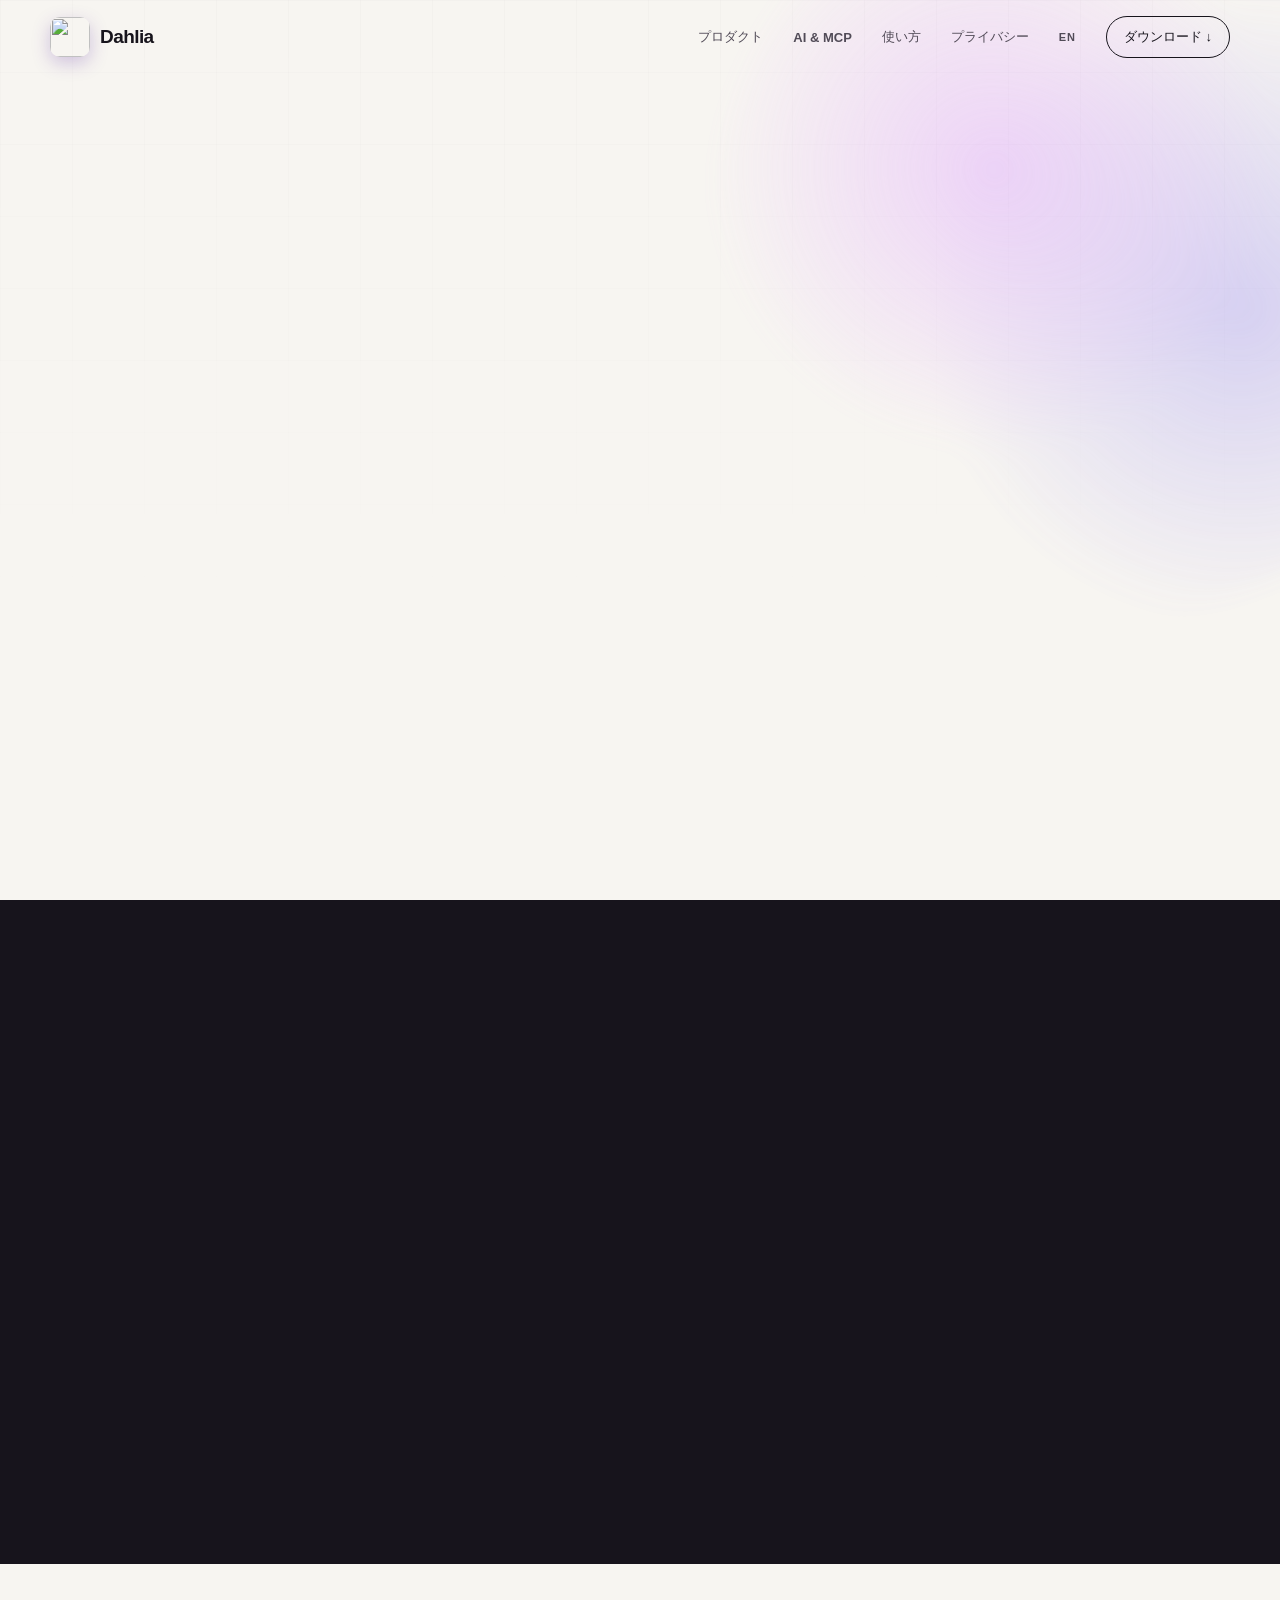
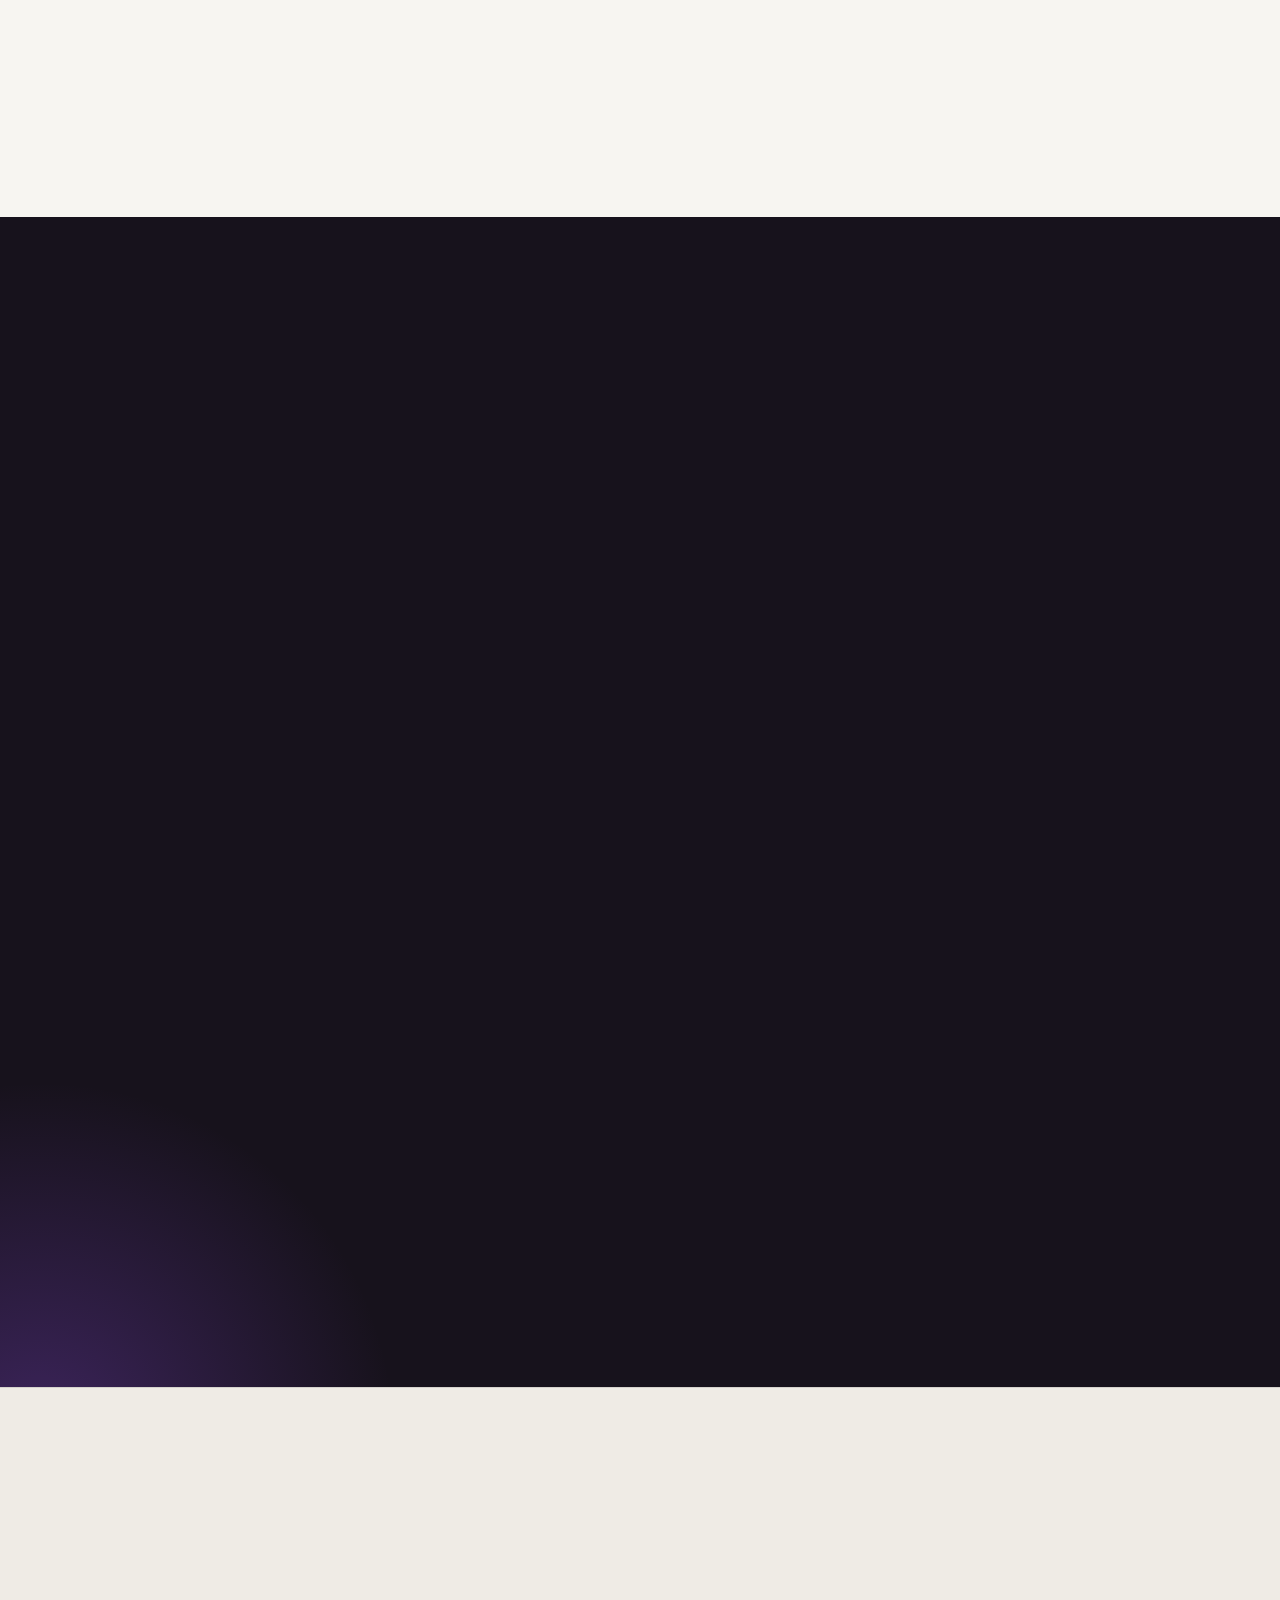
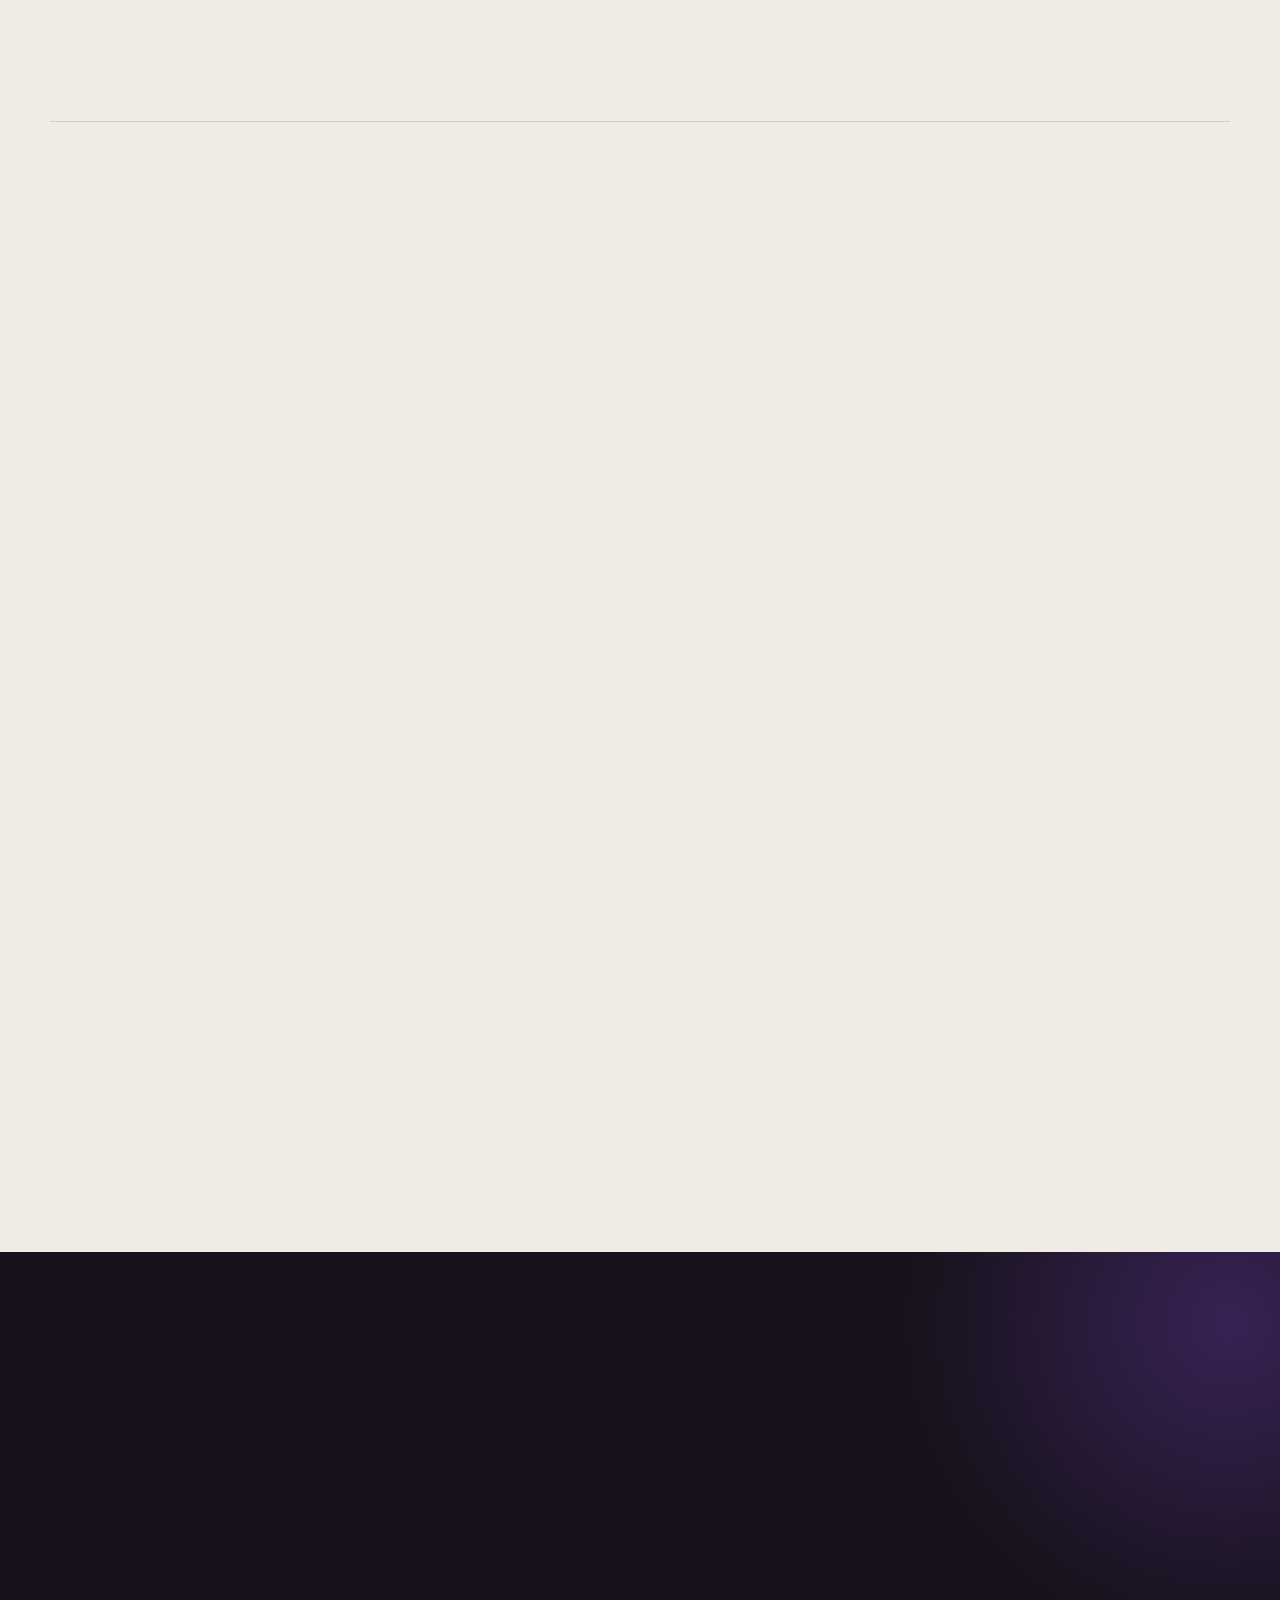
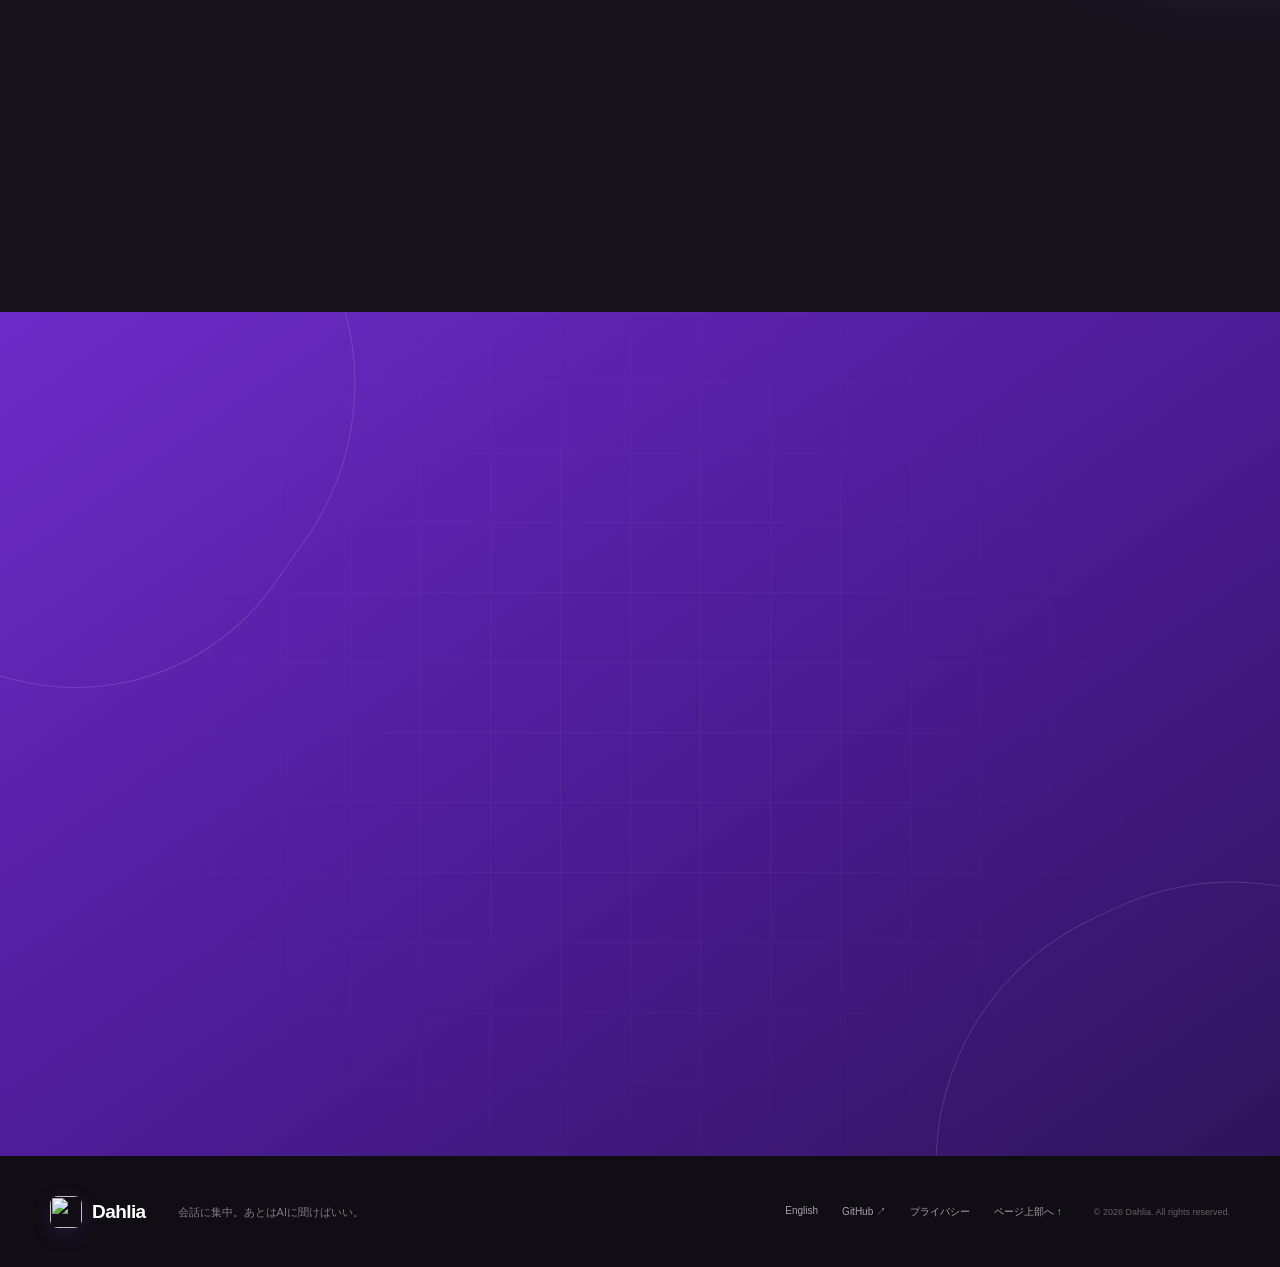
==== website/ja/index.html @ 1abd6cbc "Add Google OAuth consent and privacy disclosures" ====
<!doctype html>
<html lang="ja">
  <head>
    <meta charset="UTF-8" />
    <meta name="viewport" content="width=device-width, initial-scale=1.0" />
    <meta name="theme-color" content="#f7f5f1" />
    <meta
      name="description"
      content="Dahliaは、会議をMacで記録・文字起こしし、AIへの質問や要約、Claude Code・Codexからの読み取り専用MCPアクセスに対応するmacOSアプリです。"
    />
    <meta property="og:type" content="website" />
    <meta property="og:locale" content="ja_JP" />
    <meta property="og:site_name" content="Dahlia" />
    <meta property="og:title" content="Dahlia — 会話に集中。あとはAIに聞けばいい。" />
    <meta
      property="og:description"
      content="会議を記録し、必要なことをDahliaに質問。Claude CodeやCodexからも、読み取り専用MCPで会議の文脈を活用できます。"
    />
    <meta
      property="og:url"
      content="https://dahlia-ai.org/ja/"
    />
    <meta
      property="og:image"
      content="https://dahlia-ai.org/assets/og-ai.png"
    />
    <meta name="twitter:card" content="summary_large_image" />
    <meta name="twitter:title" content="Dahlia — 会話に集中。あとはAIに聞けばいい。" />
    <meta
      name="twitter:description"
      content="会議を記録し、必要なことをDahliaに質問。Claude CodeやCodexからも、読み取り専用MCPで会議の文脈を活用できます。"
    />
    <meta
      name="twitter:image"
      content="https://dahlia-ai.org/assets/og-ai.png"
    />
    <link rel="canonical" href="https://dahlia-ai.org/ja/" />
    <link rel="alternate" hreflang="ja" href="https://dahlia-ai.org/ja/" />
    <link rel="alternate" hreflang="en" href="https://dahlia-ai.org/" />
    <link rel="alternate" hreflang="x-default" href="https://dahlia-ai.org/" />
    <link rel="icon" type="image/png" href="../assets/app-icon.png" />
    <link rel="apple-touch-icon" href="../assets/app-icon.png" />
    <link rel="manifest" href="site.webmanifest" />
    <link rel="stylesheet" href="../styles.css" />
    <title>Dahlia — 会話に集中。あとはAIに聞けばいい。</title>
  </head>
  <body>
    <a class="skip-link" href="#main">本文へスキップ</a>

    <header class="site-header" data-header>
      <div class="nav-shell">
        <a class="brand" href="#top" aria-label="Dahlia トップへ">
          <img src="../assets/app-icon.png" alt="" width="40" height="40" />
          <span>Dahlia</span>
        </a>

        <button
          class="nav-toggle"
          type="button"
          aria-expanded="false"
          aria-controls="site-nav"
          aria-label="メニューを開く"
          data-nav-toggle
        >
          <span></span><span></span>
        </button>

        <nav id="site-nav" class="site-nav" aria-label="メインナビゲーション" data-nav>
          <a href="#features">プロダクト</a>
          <a href="#ai">AI &amp; MCP</a>
          <a href="#workflow">使い方</a>
          <a href="privacy/">プライバシー</a>
          <a class="language-link" href="../" lang="en" aria-label="View this page in English">EN</a>
          <a
            class="nav-cta"
            href="https://github.com/dahlia-org/dahlia/releases/latest/download/Dahlia.dmg"
            aria-label="Dahlia最新版DMGを直接ダウンロード"
          >
            ダウンロード <span aria-hidden="true">↓</span>
          </a>
        </nav>
      </div>
    </header>

    <main id="main">
      <section class="hero" id="top">
        <div class="hero-glow" aria-hidden="true"></div>
        <div class="hero-grid" aria-hidden="true"></div>
        <div class="section-shell hero-layout">
          <div class="hero-copy">
            <div class="eyebrow reveal">会議の記憶を、あなたのMacに</div>
            <h1 class="reveal reveal-delay-1">
              <span class="heading-line">会話に集中。</span>
              <span class="heading-line">あとは、<span class="hero-accent">AI</span>に</span>
              <span class="heading-line">聞けばいい。</span>
            </h1>
            <p class="hero-lead reveal reveal-delay-2">
              <span class="copy-line">会議を記録し、あとから使える知識に。</span>
              <span class="copy-line">必要なことは、DahliaやいつものAIに聞けます。</span>
            </p>
            <div class="hero-actions reveal reveal-delay-3">
              <a
                class="button button-primary"
                href="https://github.com/dahlia-org/dahlia/releases/latest/download/Dahlia.dmg"
                aria-label="Dahlia最新版DMGを直接ダウンロード"
              >
                <span class="button-mark" aria-hidden="true">↓</span>
                Mac版をダウンロード
              </a>
              <a class="text-link" href="https://github.com/dahlia-org/dahlia" target="_blank" rel="noreferrer">GitHubで見る <span aria-hidden="true">↗</span></a>
            </div>
            <div class="hero-meta reveal reveal-delay-3" aria-label="動作情報">
              <span><i aria-hidden="true"></i> macOS 26+</span>
              <span>Mac上で音声認識</span>
              <span>アプリ内AI + MCP</span>
            </div>
          </div>

          <div class="product-stage reveal reveal-delay-2" aria-label="Dahlia アプリの画面イメージ">
            <div class="stage-orbit stage-orbit-one" aria-hidden="true"></div>
            <div class="stage-orbit stage-orbit-two" aria-hidden="true"></div>
            <div class="floating-note note-one" aria-hidden="true">
              <span class="note-icon">✦</span>
              <span><b>Ask Dahlia</b><small>会議の記録から回答</small></span>
            </div>
            <div class="floating-note note-two" aria-hidden="true">
              <span class="menu-note-icon">▦</span>
              <span><b>次の会議まで12分</b><small>参加と同時に録音開始</small></span>
            </div>

            <div class="mac-window">
              <div class="window-bar">
                <div class="traffic-lights" aria-hidden="true"><i></i><i></i><i></i></div>
                <div class="window-tools" aria-hidden="true">
                  <span>▤</span><span>□</span><span>▦</span><span>▭</span><span>⚙</span>
                </div>
                <div class="app-tabs" role="tablist" aria-label="Dahliaの表示内容">
                  <button id="notes-tab" type="button" role="tab" tabindex="-1" aria-selected="false" aria-controls="notes-panel" data-app-tab="notes">ノート</button>
                  <button id="screenshots-tab" type="button" role="tab" tabindex="-1" aria-selected="false" aria-controls="screenshots-panel" data-app-tab="screenshots">スクリーンショット</button>
                  <button id="transcript-tab" type="button" role="tab" tabindex="-1" aria-selected="false" aria-controls="transcript-panel" data-app-tab="transcript">文字起こし</button>
                  <button id="summary-tab" class="active" type="button" role="tab" aria-selected="true" aria-controls="summary-panel" data-app-tab="summary">要約</button>
                </div>
                <div class="window-actions" aria-hidden="true"><span>↥</span><span>✦</span><span class="window-record">◉</span></div>
              </div>
              <div class="window-body">
                <aside class="app-sidebar">
                  <div class="search-bar">⌕&nbsp;&nbsp;ミーティングを検索…</div>
                  <small>今日</small>
                  <button class="meeting-row active" type="button" tabindex="-1">
                    <i class="meeting-icon purple">▥</i>
                    <span><b>チーム定例</b><em>10:00&nbsp;&nbsp;32:18</em></span>
                  </button>
                  <button class="meeting-row" type="button" tabindex="-1">
                    <i class="meeting-icon blue">▥</i>
                    <span><b>デザインレビュー</b><em>09:00&nbsp;&nbsp;28:42</em></span>
                  </button>
                  <button class="meeting-row" type="button" tabindex="-1">
                    <i class="meeting-icon amber">▥</i>
                    <span><b>プロジェクト共有</b><em>昨日&nbsp;&nbsp;45:06</em></span>
                  </button>
                  <div class="sidebar-projects">
                    <small>プロジェクト</small>
                    <p>▾ &nbsp; Product</p>
                    <p>　⌗ &nbsp; Weekly</p>
                    <p>　⌗ &nbsp; Research</p>
                  </div>
                </aside>

                <div class="app-main">
                  <div class="meeting-header">
                    <div>
                      <span class="demo-badge">デモデータ</span>
                      <h2>チーム定例</h2>
                    </div>
                    <div class="record-badge"><i></i> 00:32:18</div>
                  </div>
                  <div class="meeting-meta" aria-hidden="true">
                    <span>▦ 今日 10:00 · 32:18</span><span>▭ Product / Weekly⌄</span>
                  </div>
                  <div class="meeting-tags" aria-hidden="true">
                    <span>● weekly</span><span>● roadmap</span><span>● design</span><b>◇ タグを追加</b>
                  </div>

                  <div id="summary-panel" class="app-panel" role="tabpanel" aria-labelledby="summary-tab" data-app-panel="summary">
                    <div class="summary-toolbar" aria-hidden="true"><span>▣ Obsidianで開く</span><span>◎ ブラウザで開く</span></div>
                    <div class="summary-intro">
                      <span class="sparkle">✦</span>
                      <div><b>チーム定例：優先順位と次のアクション</b><small>32分の会議を要約 · たった今</small></div>
                    </div>
                    <div class="summary-block">
                      <h3>概要</h3>
                      <p>次回リリースの優先順位と、チーム内の担当範囲を確認しました。<em>00:01:12</em></p>
                    </div>
                    <div class="summary-block">
                      <h3>決定事項</h3>
                      <ul>
                        <li><i>✓</i><span>利用状況を確認してから公開範囲を決める <em>00:08:24</em></span></li>
                        <li><i>✓</i><span>次回までに共有テンプレートを更新する <em>00:16:40</em></span></li>
                      </ul>
                    </div>
                    <div class="action-card">
                      <div><span>次のアクション</span><b>2</b></div>
                      <p><i></i> 共有テンプレートを更新 <small>次回まで</small></p>
                      <p><i></i> フィードバックを整理 <small>今週中</small></p>
                    </div>
                  </div>

                  <div id="transcript-panel" class="app-panel transcript-panel" role="tabpanel" aria-labelledby="transcript-tab" data-app-panel="transcript" hidden>
                    <div class="transcript-line">
                      <time>00:28:12</time><span class="speaker speaker-a">マイク</span>
                      <p>次回リリースでは、共有までの流れを優先して確認しましょう。</p>
                    </div>
                    <div class="transcript-line">
                      <time>00:28:24</time><span class="speaker speaker-b">システム</span>
                      <p>まずは利用状況を見てから、公開範囲を決めるのが良さそうです。</p>
                    </div>
                    <div class="transcript-line">
                      <time>00:29:03</time><span class="speaker speaker-a">マイク</span>
                      <p>共有テンプレートの更新も、次回までに進めます。</p>
                    </div>
                    <div class="transcript-line current">
                      <time>00:32:18</time><span class="speaker speaker-b">システム</span>
                      <p>担当と期限を確認して、今日は終わりにしましょう。<i></i></p>
                    </div>
                    <div class="listening-line"><i></i> 音声を認識しています…</div>
                  </div>

                  <div id="screenshots-panel" class="app-panel screenshots-panel" role="tabpanel" aria-labelledby="screenshots-tab" data-app-panel="screenshots" hidden>
                    <div class="shot-grid" aria-label="架空のスクリーンショット例">
                      <div class="shot-card"><div class="shot-art shot-art-a"><i></i><i></i><i></i></div><span>00:04:16</span></div>
                      <div class="shot-card"><div class="shot-art shot-art-b"><i></i><i></i><i></i></div><span>00:11:43</span></div>
                      <div class="shot-card"><div class="shot-art shot-art-c"><i></i><i></i><i></i></div><span>00:18:27</span></div>
                      <div class="shot-card"><div class="shot-art shot-art-d"><i></i><i></i><i></i></div><span>00:26:05</span></div>
                    </div>
                  </div>

                  <div id="notes-panel" class="app-panel notes-panel" role="tabpanel" aria-labelledby="notes-tab" data-app-panel="notes" hidden>
                    <div class="notes-paper">
                      <span>会議中のメモ</span>
                      <p>・次回リリースの優先順位を確認</p>
                      <p>・共有テンプレートを更新</p>
                      <p>・フィードバックを次回までに整理</p>
                    </div>
                  </div>
                </div>
              </div>
            </div>
          </div>
        </div>

        <div class="section-shell proof-strip reveal">
          <span>Google Meet</span><i></i><span>Zoom</span><i></i><span>Microsoft Teams</span><i></i><span>Slack</span><i></i><span>FaceTime</span>
          <strong>会議アプリを選びません</strong>
        </div>
      </section>

      <section class="statement-section">
        <div class="section-shell statement-grid">
          <p class="section-index reveal">01 — WHY DAHLIA</p>
          <div>
            <h2 class="statement reveal">
              <span class="heading-line">会議の価値は、</span>
              <span class="heading-line statement-muted">終わったあとに</span>
              <span class="heading-line statement-muted">育っていく。</span>
            </h2>
            <p class="statement-copy reveal">
              <span class="copy-line"><span class="mobile-copy-line">Dahliaがつくるのは、</span><span class="mobile-copy-line">読み返されない議事録ではありません。</span></span>
              <span class="copy-line"><span class="mobile-copy-line">Macに蓄積され、いつでも検索し、質問できる</span><span class="mobile-copy-line">会議の記憶です。</span></span>
              <span class="copy-line"><span class="mobile-copy-line">決定の背景も、次のアクションも、</span><span class="mobile-copy-line">必要なときにすぐ取り出せます。</span></span>
            </p>
          </div>
        </div>
      </section>

      <section class="features-section" id="features">
        <div class="section-shell">
          <div class="section-heading reveal">
            <p class="section-index">02 — FEATURES</p>
            <h2><span class="heading-line">記録する。</span><span class="heading-line">理解する。活かす。</span></h2>
            <p>会議の内容を、次のアクションまでつなげます。</p>
          </div>

          <div class="bento-grid">
            <article class="feature-card feature-card-wide feature-audio reveal">
              <div class="feature-copy">
                <span class="feature-number">01</span>
                <h3><span class="mobile-copy-line">声も画面も、</span><span class="mobile-copy-line">ひとつの記録に。</span></h3>
                <p><span class="mobile-copy-line">メニューバーから会議に参加し、</span><span class="mobile-copy-line">マイクとシステム音声を同時に録音。</span><span class="mobile-copy-line">会話と画面の変化を、</span><span class="mobile-copy-line">ひとつの時間軸にまとめます。</span></p>
                <div class="feature-tags"><span>ワンクリック参加</span><span>オンデバイス音声認識</span><span>スマートスクリーンショット</span></div>
              </div>
              <div class="wave-visual" aria-hidden="true">
                <div class="wave-label"><span><i class="mic-dot"></i> あなた</span><span>10:24</span></div>
                <div class="waveform wave-one"></div>
                <div class="wave-label"><span><i class="system-dot"></i> システム音声</span><span>10:24</span></div>
                <div class="waveform wave-two"></div>
                <div class="wave-time"><span>00:00</span><span>00:15</span><span>00:30</span><span>00:45</span></div>
              </div>
            </article>

            <article class="feature-card feature-agent reveal">
              <span class="feature-number">02</span>
              <h3><span class="mobile-copy-line">答えは、</span><span class="mobile-copy-line">会議の中に。</span></h3>
              <p><span class="mobile-copy-line">要約を読むだけでなく、</span><span class="mobile-copy-line">決定の背景や次のアクションを</span><span class="mobile-copy-line">アプリ内のAIにそのまま質問できます。</span></p>
              <div class="mini-summary" aria-hidden="true">
                <span>✦ Ask Dahlia</span>
                <p><i>✓</i> 何が決まった？</p>
                <p><i>✓</i> 次の担当は誰？</p>
                <p><i>✓</i> 先週との違いは？</p>
              </div>
            </article>

            <article class="feature-card feature-mcp reveal">
              <span class="feature-number">03</span>
              <h3><span class="mobile-copy-line">会議の文脈を、</span><span class="mobile-copy-line">いつものAIへ。</span></h3>
              <p><span class="mobile-copy-line">Claude CodeやCodexとMCPで接続。</span><span class="mobile-copy-line">会議を検索し、保存済みの要約や</span><span class="mobile-copy-line">確定済みの文字起こしを、</span><span class="mobile-copy-line">読み取り専用で参照できます。</span></p>
              <div class="mcp-card-visual" aria-hidden="true">
                <div class="mcp-client-row"><span>Claude Code</span><i></i><span>Codex</span></div>
                <div class="mcp-tool-row"><code>query_meetings</code><b>READ ONLY</b></div>
                <div class="mcp-tool-row"><code>get_meeting</code><b>VAULT SCOPED</b></div>
                <div class="mcp-tool-row"><code>get_meeting_transcript</code><b>CONFIRMED</b></div>
              </div>
            </article>

            <p class="support-heading reveal">記録の前後も、Dahliaひとつで。</p>

            <article class="feature-card feature-support feature-menubar reveal">
              <div class="feature-copy">
                <span class="feature-number">CALENDAR</span>
                <h3><span class="mobile-copy-line">予定を確認。</span><span class="mobile-copy-line">そのまま録音。</span></h3>
                <p><span class="mobile-copy-line">今日の予定をメニューバーで確認。</span><span class="mobile-copy-line">会議リンクを開くと同時に、</span><span class="mobile-copy-line">録音を始められます。</span></p>
                <div class="feature-tags"><span>Calendar agenda</span><span>Join + record</span><span>Quick controls</span></div>
              </div>
              <div class="menubar-visual" aria-hidden="true">
                <div class="mac-menu-strip"><span>▦</span><strong>プロダクト定例 · 開始まで12分</strong><b>◉</b></div>
                <div class="menu-popover">
                  <small>今日</small>
                  <div class="agenda-event">
                    <div><i>●</i><span class="agenda-details"><b>10:00&nbsp;&nbsp;プロダクト定例</b><em>Google Calendar</em></span><strong>›</strong></div>
                    <span class="agenda-action"><i>◉</i> 参加して録音を開始</span>
                  </div>
                  <hr />
                  <p><i>◉</i> 録音を開始</p>
                  <p><i>▤</i> ライブ字幕</p>
                  <p><i>□</i> Dahliaを開く</p>
                </div>
              </div>
            </article>

            <article class="feature-card feature-support feature-screenshots reveal">
              <div class="feature-copy">
                <span class="feature-number">VISUAL CONTEXT</span>
                <h3><span class="mobile-copy-line">画面が変わった</span><span class="mobile-copy-line">ときだけ記録。</span></h3>
                <p><span class="mobile-copy-line">選択した画面やウィンドウから、</span><span class="mobile-copy-line">意味のある変化だけを</span><span class="mobile-copy-line">会話の時間軸に沿って保存します。</span></p>
                <div class="feature-tags"><span>自動取得</span><span>画面変化を検知</span><span>マルチモーダルAI</span></div>
              </div>
              <div class="screenshot-capture-visual" aria-hidden="true">
                <div class="capture-settings-row">
                  <span><i></i> 自動スクリーンショット</span>
                  <b>30秒ごと</b>
                  <em>変化率 20%</em>
                </div>
                <div class="capture-sequence">
                  <div class="capture-frame">
                    <div class="capture-slide capture-slide-a"><i></i><i></i><i></i></div>
                    <span>00:00</span><b>保存</b>
                  </div>
                  <div class="capture-connector"><i></i><span>変化なし</span></div>
                  <div class="capture-frame is-skipped">
                    <div class="capture-slide capture-slide-a"><i></i><i></i><i></i></div>
                    <span>00:30</span><b>スキップ</b>
                  </div>
                  <div class="capture-connector is-active"><i></i><span>変化</span></div>
                  <div class="capture-frame">
                    <div class="capture-slide capture-slide-b"><i></i><i></i><i></i></div>
                    <span>01:00</span><b>保存</b>
                  </div>
                </div>
              </div>
            </article>

            <article class="feature-card feature-support feature-organize reveal">
              <div class="feature-copy">
                <span class="feature-number">ORGANIZE</span>
                <h3><span class="mobile-copy-line">あとで使える形に</span><span class="mobile-copy-line">整える。</span></h3>
                <p><span class="mobile-copy-line">プロジェクトやタグで整理し、</span><span class="mobile-copy-line">必要なときにMarkdown、Obsidian、</span><span class="mobile-copy-line">Google Driveへ書き出せます。</span></p>
                <div class="export-row" aria-label="対応する整理・共有先">
                  <span>MD</span><span>Ob</span><span>G</span><span>#</span>
                </div>
              </div>
              <div class="folder-visual" aria-hidden="true">
                <div class="folder-card folder-back"><span>RESEARCH</span></div>
                <div class="folder-card folder-middle"><span>MEETINGS</span></div>
                <div class="folder-card folder-front">
                  <small>PROJECT / DAHLIA</small>
                  <h4>プロダクト定例</h4>
                  <p>次期リリースでは、共有フローの改善を優先する。</p>
                  <div><span>#product</span><span>#weekly</span></div>
                </div>
              </div>
            </article>
          </div>
        </div>
      </section>

      <section class="ai-section" id="ai">
        <div class="ai-glow" aria-hidden="true"></div>
        <div class="section-shell">
          <div class="ai-heading reveal">
            <p class="section-index">03 — ONE MEMORY, TWO WAYS IN</p>
            <div>
              <h2><span class="heading-line">会議の記録に、</span><span class="heading-line">どこからでも質問できる。</span></h2>
              <p>
                <span class="copy-line"><span class="mobile-copy-line">Dahliaのアプリ内AIだけでなく、</span><span class="mobile-copy-line">Claude CodeやCodexからも、</span></span>
                <span class="copy-line">同じ会議データを検索できます。</span>
                <span class="copy-line"><span class="mobile-copy-line">MCPで参照できるのは、</span><span class="mobile-copy-line">選択したVault内のデータだけです。</span></span>
              </p>
            </div>
          </div>

          <div class="ai-showcase">
            <article class="agent-demo reveal">
              <div class="demo-topline"><span><i>✦</i> Dahlia AI</span><b>IN APP</b></div>
              <div class="chat-question">先週のプロダクト定例と比べて、何が変わった？</div>
              <div class="chat-answer">
                <span class="answer-mark">✦</span>
                <div>
                  <p>初回リリースは、招待制ワークスペース限定に変わりました。共有テンプレートの更新はMayaが担当し、期限は金曜です。</p>
                  <small>Product / Weekly の2件のミーティングを参照</small>
                </div>
              </div>
              <div class="chat-composer"><span>会議について質問する…</span><b>↑</b></div>
            </article>

            <article class="mcp-demo reveal">
              <div class="demo-topline"><span><i>⌁</i> Dahlia MCP</span><b>LOCAL · READ ONLY</b></div>
              <h3>会議の文脈を、仕事の現場へ。</h3>
              <p>設定画面から登録コマンドをコピーするだけ。Claude CodeやCodexから、会議の検索、要約、確定済みの文字起こしを参照できます。</p>
              <div class="client-pills" aria-label="対応MCPクライアント"><span>Claude Code</span><span>Codex CLI</span></div>
              <ul class="access-list">
                <li><i>01</i><span><b>会議を検索</b><small>タイトル、プロジェクト、タグ、日付から</small></span></li>
                <li><i>02</i><span><b>保存済み要約を読む</b><small>Dahliaが保存したMarkdownをそのまま</small></span></li>
                <li><i>03</i><span><b>確定済みの文字起こしを確認</b><small>ノート、画像、音声、未確定テキストは公開しません</small></span></li>
              </ul>
            </article>
          </div>
        </div>
      </section>

      <section class="workflow-section" id="workflow">
        <div class="section-shell">
          <div class="workflow-heading reveal">
            <p class="section-index">04 — HOW IT WORKS</p>
            <h2><span class="heading-line">録音から、</span><span class="heading-line">次のアクションへ。</span></h2>
          </div>

          <ol class="steps-list">
            <li class="step reveal">
              <span class="step-number">1</span>
              <div class="step-visual step-record" aria-hidden="true">
                <span class="record-ring"><i></i></span>
                <p>クリックして録音</p>
              </div>
              <div class="step-copy"><small>CAPTURE</small><h3>会話に集中する</h3><p><span class="mobile-copy-line">メニューバーから会議に参加し、</span><span class="mobile-copy-line">ワンクリックで録音。</span><span class="mobile-copy-line">音声、文字起こし、選択した画面を、</span><span class="mobile-copy-line">ひとつの時間軸にまとめます。</span></p></div>
            </li>
            <li class="step reveal">
              <span class="step-number">2</span>
              <div class="step-visual step-transcribe" aria-hidden="true">
                <div><span>00:12</span><p>次のリリースでは——</p></div>
                <div><span>00:16</span><p>共有体験を優先します。</p></div>
                <i></i>
              </div>
              <div class="step-copy"><small>UNDERSTAND</small><h3>必要なことを聞く</h3><p><span class="mobile-copy-line">要約を生成するか、アプリ内AIに質問。</span><span class="mobile-copy-line">選択したVaultの会議から、</span><span class="mobile-copy-line">決定事項や背景、次のアクションを</span><span class="mobile-copy-line">引き出します。</span></p></div>
            </li>
            <li class="step reveal">
              <span class="step-number">3</span>
              <div class="step-visual step-summarize" aria-hidden="true">
                <span>⌁</span><div><i></i><i></i><i></i></div><b>MCP</b>
              </div>
              <div class="step-copy"><small>ACT</small><h3>次の仕事に活かす</h3><p><span class="mobile-copy-line">議事録を書き出すか、</span><span class="mobile-copy-line">Claude CodeやCodexから、</span><span class="mobile-copy-line">Vault限定・読み取り専用のMCPで</span><span class="mobile-copy-line">必要な会議を参照します。</span></p></div>
            </li>
          </ol>
        </div>
      </section>

      <section class="privacy-section" id="privacy">
        <div class="privacy-glow" aria-hidden="true"></div>
        <div class="section-shell privacy-layout">
          <div class="privacy-copy reveal">
            <p class="section-index">05 — LOCAL BY DESIGN</p>
            <h2><span class="heading-line">会議の記録は、</span><span class="heading-line">あなたのMacに。</span></h2>
            <p>
              <span class="copy-line"><span class="mobile-copy-line">会議データはローカルのSQLiteに保存し、</span><span class="mobile-copy-line">音声認識もMac上で処理します。</span></span>
              <span class="copy-line"><span class="mobile-copy-line">AIに文脈を渡すのは、</span><span class="mobile-copy-line">質問、要約、自動要約を実行するときだけ。</span></span>
              <span class="copy-line"><span class="mobile-copy-line">外部クライアントには、</span><span class="mobile-copy-line">選択したVaultへの読み取り権限だけを</span><span class="mobile-copy-line">提供します。</span></span>
            </p>
          </div>
          <div class="privacy-cards">
            <article class="privacy-card reveal">
              <span class="privacy-icon" aria-hidden="true">◉</span>
              <div><h3>会議データはローカルに</h3><p>文字起こし、要約、画像、ノートをDahliaがMacの中で整理します。</p></div>
            </article>
            <article class="privacy-card reveal">
              <span class="privacy-icon" aria-hidden="true">⌁</span>
              <div><h3>文字起こしもMac上で</h3><p>Apple Speechを使い、録音中の会話をMac上で文字に変換します。</p></div>
            </article>
            <article class="privacy-card reveal">
              <span class="privacy-icon" aria-hidden="true">⌂</span>
              <div><h3>外部アクセスは必要な範囲だけ</h3><p>MCPが公開するのは、選択したVaultの会議検索、保存済み要約、確定済みの文字起こしだけです。</p></div>
            </article>
          </div>
        </div>
      </section>

      <section class="final-cta">
        <div class="cta-petal cta-petal-a" aria-hidden="true"></div>
        <div class="cta-petal cta-petal-b" aria-hidden="true"></div>
        <div class="section-shell cta-inner reveal">
          <img src="../assets/app-icon.png" alt="Dahlia" width="104" height="104" />
          <p class="section-index">READY FOR YOUR NEXT MEETING?</p>
          <h2><span class="heading-line">会議の記憶を、</span><span class="heading-line">次の仕事へ。</span></h2>
          <p><span class="copy-line">記録する。検索する。質問する。</span><span class="copy-line">必要なときに、会議の文脈をすぐ取り出せます。</span></p>
          <a
            class="button button-light"
            href="https://github.com/dahlia-org/dahlia/releases/latest/download/Dahlia.dmg"
            aria-label="Dahlia最新版DMGを直接ダウンロード"
          >
            最新版をダウンロード <span aria-hidden="true">↓</span>
          </a>
          <span class="cta-meta">macOS 26+ · Latest release · DMG</span>
        </div>
      </section>
    </main>

    <footer class="site-footer">
      <div class="section-shell footer-inner">
        <a class="brand footer-brand" href="#top">
          <img src="../assets/app-icon.png" alt="" width="32" height="32" />
          <span>Dahlia</span>
        </a>
        <p>会話に集中。あとはAIに聞けばいい。</p>
        <div class="footer-links">
          <a href="../" lang="en">English</a>
          <a href="https://github.com/dahlia-org/dahlia" target="_blank" rel="noreferrer">GitHub ↗</a>
          <a href="privacy/">プライバシー</a>
          <a href="#top">ページ上部へ ↑</a>
        </div>
        <small>© 2026 Dahlia. All rights reserved.</small>
      </div>
    </footer>

    <script src="../script.js" defer></script>
  </body>
</html>
---- website/styles.css ----
:root {
  color-scheme: light;
  --paper: #f7f5f1;
  --card: #fffefa;
  --ink: #17141c;
  --muted: #69636f;
  --line: rgba(31, 24, 37, 0.12);
  --violet: #7041e6;
  --violet-deep: #4b1eaa;
  --magenta: #c840d5;
  --radius-lg: 36px;
  --shell: min(1180px, calc(100% - 48px));
  font-family: -apple-system, BlinkMacSystemFont, "SF Pro Display", "Hiragino Sans", "Yu Gothic UI", sans-serif;
  font-synthesis: none;
  text-rendering: optimizeLegibility;
}

* {
  box-sizing: border-box;
}

html {
  scroll-behavior: smooth;
  scroll-padding-top: 96px;
}

body {
  margin: 0;
  color: var(--ink);
  background: var(--paper);
  overflow-x: hidden;
}

body.nav-open {
  overflow: hidden;
}

a {
  color: inherit;
  text-decoration: none;
}

button,
a {
  -webkit-tap-highlight-color: transparent;
}

button,
input,
textarea,
select {
  font: inherit;
}

img {
  display: block;
  max-width: 100%;
}

.skip-link {
  position: fixed;
  top: 12px;
  left: 12px;
  z-index: 100;
  padding: 10px 16px;
  border-radius: 10px;
  background: var(--ink);
  color: white;
  transform: translateY(-150%);
  transition: transform 180ms ease;
}

.skip-link:focus {
  transform: translateY(0);
}

.section-shell {
  width: var(--shell);
  margin-inline: auto;
}

.heading-line,
.copy-line {
  display: block;
}

.mobile-copy-line {
  display: inline;
}

html[lang="ja"] :where(h1, h2, h3) {
  text-wrap: balance;
}

html[lang="ja"] p {
  text-wrap: pretty;
}

html[lang="ja"] .hero h1 {
  font-size: clamp(52px, 5.1vw, 76px);
  line-height: 1.06;
  letter-spacing: -0.055em;
}

html[lang="ja"] .statement {
  font-size: clamp(44px, 5.7vw, 76px);
  line-height: 1.12;
  letter-spacing: -0.05em;
}

html[lang="ja"] :where(.section-heading h2, .ai-heading h2, .workflow-heading h2, .privacy-copy h2) {
  letter-spacing: -0.045em;
}

.site-header {
  position: fixed;
  inset: 0 0 auto;
  z-index: 50;
  padding: 16px 0;
  transition: padding 240ms ease, background 240ms ease, border-color 240ms ease;
  border-bottom: 1px solid transparent;
}

.site-header.scrolled {
  padding-block: 10px;
  background: rgba(247, 245, 241, 0.82);
  border-color: rgba(31, 24, 37, 0.08);
  -webkit-backdrop-filter: blur(20px) saturate(140%);
  backdrop-filter: blur(20px) saturate(140%);
}

.nav-shell {
  width: var(--shell);
  margin-inline: auto;
  display: flex;
  align-items: center;
  justify-content: space-between;
}

.brand {
  display: inline-flex;
  align-items: center;
  gap: 10px;
  font-size: 19px;
  font-weight: 740;
  letter-spacing: -0.03em;
}

.brand img {
  border-radius: 10px;
  box-shadow: 0 6px 18px rgba(91, 45, 163, 0.25);
}

.site-nav {
  display: flex;
  align-items: center;
  gap: 30px;
  font-size: 13px;
  font-weight: 650;
}

.site-nav > a:not(.nav-cta) {
  position: relative;
  color: #514b57;
}

.site-nav > a:not(.nav-cta)::after {
  content: "";
  position: absolute;
  inset: auto 0 -7px;
  height: 1px;
  background: var(--violet);
  transform: scaleX(0);
  transform-origin: right;
  transition: transform 180ms ease;
}

.site-nav > a:not(.nav-cta):hover::after {
  transform: scaleX(1);
  transform-origin: left;
}

.site-nav .language-link {
  color: var(--violet);
  font-size: 11px;
  letter-spacing: 0.08em;
}

.nav-cta {
  padding: 11px 17px;
  border: 1px solid var(--ink);
  border-radius: 99px;
  transition: color 180ms ease, background 180ms ease, transform 180ms ease;
}

.nav-cta:hover {
  color: white;
  background: var(--ink);
  transform: translateY(-1px);
}

.nav-toggle {
  display: none;
  width: 44px;
  height: 44px;
  border: 0;
  border-radius: 50%;
  background: transparent;
}

.nav-toggle span {
  display: block;
  width: 21px;
  height: 1.5px;
  margin: 6px auto;
  background: var(--ink);
  transition: transform 180ms ease;
}

.hero {
  position: relative;
  min-height: 100vh;
  padding: 148px 0 42px;
  overflow: hidden;
}

.hero-glow {
  position: absolute;
  width: 780px;
  height: 780px;
  right: -210px;
  top: -160px;
  border-radius: 50%;
  background:
    radial-gradient(circle at 36% 42%, rgba(225, 169, 255, 0.63), transparent 42%),
    radial-gradient(circle at 68% 60%, rgba(116, 100, 244, 0.36), transparent 45%);
  filter: blur(12px);
  opacity: 0.7;
}

.hero-grid {
  position: absolute;
  inset: 0;
  opacity: 0.24;
  background-image:
    linear-gradient(rgba(39, 28, 47, 0.07) 1px, transparent 1px),
    linear-gradient(90deg, rgba(39, 28, 47, 0.07) 1px, transparent 1px);
  background-size: 72px 72px;
  -webkit-mask-image: linear-gradient(to bottom, black, transparent 76%);
  mask-image: linear-gradient(to bottom, black, transparent 76%);
}

.hero-layout {
  position: relative;
  z-index: 2;
  display: grid;
  grid-template-columns: minmax(400px, 0.86fr) minmax(570px, 1.14fr);
  gap: 52px;
  align-items: center;
}

.eyebrow,
.section-index {
  margin: 0;
  font-size: 11px;
  line-height: 1.4;
  font-weight: 760;
  letter-spacing: 0.16em;
  text-transform: uppercase;
  color: var(--violet);
}

.eyebrow {
  display: inline-flex;
  align-items: center;
  gap: 9px;
  padding: 8px 12px;
  border: 1px solid rgba(112, 65, 230, 0.24);
  border-radius: 999px;
  background: rgba(255, 255, 255, 0.55);
}

.eyebrow::before {
  content: "";
  width: 6px;
  height: 6px;
  border-radius: 50%;
  background: linear-gradient(135deg, var(--violet), var(--magenta));
  box-shadow: 0 0 0 4px rgba(112, 65, 230, 0.12);
}

.hero h1 {
  max-width: 640px;
  margin: 25px 0 22px;
  font-size: clamp(54px, 5.4vw, 82px);
  line-height: 1.03;
  letter-spacing: -0.07em;
  font-weight: 780;
}

.hero h1 .hero-accent {
  display: inline-block;
  margin-inline: 0.06em;
  color: transparent;
  background: linear-gradient(135deg, var(--violet) 15%, var(--magenta) 85%);
  -webkit-background-clip: text;
  background-clip: text;
}

.hero h1 > .heading-line,
.statement > .heading-line {
  white-space: nowrap;
}

.hero-lead {
  margin: 0;
  color: var(--muted);
  font-size: 16px;
  line-height: 1.85;
  letter-spacing: 0.015em;
}

.hero-actions {
  display: flex;
  align-items: center;
  gap: 24px;
  margin-top: 34px;
}

.button {
  min-height: 54px;
  display: inline-flex;
  align-items: center;
  justify-content: center;
  gap: 11px;
  padding: 0 22px;
  border-radius: 999px;
  font-size: 14px;
  font-weight: 720;
  transition: transform 180ms ease, box-shadow 180ms ease, background 180ms ease;
}

.button-primary {
  color: white;
  background: var(--ink);
  box-shadow: 0 10px 26px rgba(23, 20, 28, 0.2);
}

.button-primary:hover {
  transform: translateY(-2px);
  background: var(--violet-deep);
  box-shadow: 0 14px 34px rgba(78, 35, 166, 0.27);
}

.button-mark {
  width: 23px;
  height: 23px;
  display: grid;
  place-items: center;
  border-radius: 7px;
  background: rgba(255, 255, 255, 0.15);
  font-size: 12px;
}

.text-link {
  font-size: 13px;
  font-weight: 650;
  border-bottom: 1px solid rgba(23, 20, 28, 0.32);
  padding-bottom: 3px;
}

.hero-meta {
  display: flex;
  flex-wrap: wrap;
  gap: 10px 18px;
  margin-top: 30px;
  color: #706974;
  font-size: 10px;
  font-weight: 660;
  letter-spacing: 0.06em;
  text-transform: uppercase;
}

.hero-meta span {
  display: inline-flex;
  align-items: center;
  gap: 7px;
}

.hero-meta i {
  width: 7px;
  height: 7px;
  border-radius: 50%;
  background: #53bd77;
  box-shadow: 0 0 0 4px rgba(83, 189, 119, 0.13);
}

.product-stage {
  position: relative;
  padding: 64px 0 54px;
  isolation: isolate;
}

.stage-orbit {
  position: absolute;
  z-index: -1;
  border: 1px solid rgba(90, 49, 159, 0.16);
  border-radius: 50%;
}

.stage-orbit-one {
  width: 680px;
  height: 680px;
  left: 30px;
  top: -30px;
}

.stage-orbit-two {
  width: 520px;
  height: 520px;
  left: 110px;
  top: 50px;
  border-style: dashed;
}

.mac-window {
  position: relative;
  z-index: 2;
  width: 720px;
  max-width: 100%;
  aspect-ratio: 1.42;
  overflow: hidden;
  border: 1px solid rgba(48, 31, 60, 0.2);
  border-radius: 18px;
  background: #f8f7f8;
  box-shadow:
    0 38px 96px rgba(55, 31, 78, 0.25),
    0 5px 15px rgba(55, 31, 78, 0.1),
    inset 0 0 0 1px rgba(255, 255, 255, 0.88);
  transform: perspective(1600px) rotateY(-2.5deg) rotateX(1.5deg);
  transform-origin: center;
}

.window-bar {
  height: 48px;
  display: grid;
  grid-template-columns: 76px 132px minmax(250px, 1fr) 88px;
  gap: 8px;
  align-items: center;
  padding: 0 14px;
  border-bottom: 1px solid rgba(36, 25, 44, 0.11);
  background: rgba(255, 255, 255, 0.78);
}

.traffic-lights {
  display: flex;
  gap: 7px;
}

.traffic-lights i {
  width: 10px;
  height: 10px;
  border-radius: 50%;
  background: #ff5d57;
}

.traffic-lights i:nth-child(2) { background: #febc2e; }
.traffic-lights i:nth-child(3) { background: #28c840; }

.window-tools {
  display: flex;
  align-items: center;
  gap: 9px;
  font-size: 10px;
  font-weight: 680;
}

.window-tools span {
  width: 18px;
  height: 18px;
  display: grid;
  place-items: center;
  color: #5f5963;
  font-size: 11px;
}

.window-actions {
  justify-self: end;
  display: flex;
  gap: 13px;
  align-items: center;
  color: #716b74;
  font-size: 12px;
}

.window-actions span:nth-child(2) { color: #7756e8; }
.window-record { color: #ea4055; }

.window-body {
  height: calc(100% - 48px);
  display: grid;
  grid-template-columns: 27% 73%;
}

.app-sidebar {
  position: relative;
  padding: 15px 11px;
  border-right: 1px solid rgba(36, 25, 44, 0.11);
  background: #efedf1;
  font-size: 9px;
}

.search-bar {
  padding: 7px 8px;
  margin-bottom: 14px;
  color: #817985;
  border: 1px solid rgba(35, 28, 42, 0.08);
  border-radius: 7px;
  background: rgba(255, 255, 255, 0.56);
}

.app-sidebar > small,
.sidebar-projects small {
  display: block;
  padding: 0 6px 5px;
  color: #958e98;
  font-size: 7px;
  font-weight: 700;
  letter-spacing: 0.11em;
  text-transform: uppercase;
}

.meeting-row {
  width: 100%;
  display: flex;
  gap: 8px;
  padding: 8px 7px;
  margin: 2px 0;
  border: 0;
  border-radius: 8px;
  color: inherit;
  background: transparent;
  text-align: left;
}

.meeting-row.active {
  color: white;
  background: #0d73e8;
  box-shadow: 0 5px 13px rgba(13, 115, 232, 0.24);
}

.meeting-row span {
  min-width: 0;
  display: flex;
  flex-direction: column;
  gap: 3px;
}

.meeting-row b {
  overflow: hidden;
  font-size: 8.5px;
  line-height: 1.2;
  white-space: nowrap;
  text-overflow: ellipsis;
}

.meeting-row em {
  color: #918a94;
  font-size: 7px;
  font-style: normal;
}

.meeting-row.active em { color: rgba(255, 255, 255, 0.82); }

.meeting-icon {
  font-size: 7px;
}

.meeting-icon.purple { color: var(--violet); }
.meeting-icon.blue { color: #5795e5; }
.meeting-icon.amber { color: #e7a343; }

.sidebar-projects {
  padding-top: 12px;
  margin-top: 10px;
  border-top: 1px solid rgba(36, 25, 44, 0.08);
}

.sidebar-projects p {
  margin: 0;
  padding: 5px 6px;
  color: #645e67;
  font-size: 8px;
}

.app-main {
  padding: 0;
  background: #fcfbfc;
  overflow: hidden;
}

.meeting-header {
  display: flex;
  align-items: center;
  justify-content: space-between;
  padding: 16px 20px 0;
}

.meeting-header h2 {
  margin: 4px 0 0;
  font-size: 16px;
  letter-spacing: -0.03em;
}

.demo-badge {
  color: #8b8490;
  font-size: 6.5px;
  font-weight: 720;
  letter-spacing: 0.06em;
}

.meeting-meta,
.meeting-tags {
  display: flex;
  align-items: center;
  gap: 5px;
  padding-inline: 20px;
}

.meeting-meta { margin-top: 9px; }
.meeting-tags { margin-top: 6px; }

.meeting-meta span,
.meeting-tags span,
.meeting-tags b {
  padding: 4px 7px;
  border-radius: 6px;
  color: #817a84;
  background: #efedef;
  font-size: 6.4px;
  font-weight: 680;
}

.meeting-tags b {
  border: 1px dashed #c4bec6;
  background: transparent;
  font-weight: 620;
}

.record-badge {
  display: flex;
  align-items: center;
  gap: 6px;
  padding: 6px 9px;
  border: 1px solid rgba(221, 68, 89, 0.18);
  border-radius: 999px;
  color: #bc3349;
  background: rgba(255, 241, 243, 0.9);
  font-size: 7px;
  font-weight: 700;
  font-variant-numeric: tabular-nums;
}

.record-badge i {
  width: 6px;
  height: 6px;
  border-radius: 50%;
  background: #e3485f;
  animation: pulse 1.8s ease-out infinite;
}

.app-tabs {
  width: 100%;
  display: flex;
  padding: 2px;
  margin: 0;
  border-radius: 7px;
  background: #ece9ee;
}

.app-tabs button {
  min-width: 0;
  flex: 1;
  padding: 5px 4px;
  border: 0;
  border-radius: 5px;
  color: #777079;
  background: transparent;
  font-size: 6.5px;
  font-weight: 650;
  cursor: pointer;
}

.app-tabs button.active {
  color: #29242e;
  background: white;
  box-shadow: 0 1px 4px rgba(35, 27, 42, 0.14);
}

.app-panel {
  padding: 11px 20px 16px;
}

.app-panel[hidden] { display: none; }

.summary-toolbar {
  display: flex;
  gap: 6px;
  margin-bottom: 7px;
}

.summary-toolbar span {
  padding: 5px 8px;
  border-radius: 6px;
  color: #5f5962;
  background: #eceaec;
  font-size: 6.4px;
  font-weight: 680;
}

.summary-intro {
  display: flex;
  align-items: center;
  gap: 9px;
  padding: 9px 11px;
  border: 1px solid rgba(112, 65, 230, 0.13);
  border-radius: 9px;
  background: linear-gradient(110deg, rgba(240, 234, 255, 0.92), rgba(251, 244, 255, 0.58));
}

.summary-intro .sparkle {
  width: 25px;
  height: 25px;
  display: grid;
  place-items: center;
  border-radius: 7px;
  color: white;
  background: linear-gradient(135deg, var(--violet), var(--magenta));
  font-size: 10px;
}

.summary-intro div {
  display: flex;
  flex-direction: column;
  gap: 2px;
}

.summary-intro b { font-size: 8px; }
.summary-intro small { color: #857e88; font-size: 6.5px; }

.summary-block {
  margin-top: 12px;
}

.summary-block h3 {
  margin: 0 0 6px;
  font-size: 8.5px;
}

.summary-block p {
  margin: 0;
  color: #5f5963;
  font-size: 7.5px;
  line-height: 1.55;
}

.summary-block em,
.summary-block li em {
  display: inline-block;
  padding: 2px 5px;
  margin-left: 4px;
  border-radius: 99px;
  color: #908995;
  background: #efedef;
  font-size: 5.5px;
  font-style: normal;
  white-space: nowrap;
}

.summary-block ul {
  display: grid;
  gap: 5px;
  padding: 0;
  margin: 0;
  list-style: none;
}

.summary-block li {
  display: flex;
  gap: 7px;
  align-items: flex-start;
  color: #5f5963;
  font-size: 7px;
  line-height: 1.35;
}

.summary-block li i {
  width: 13px;
  height: 13px;
  flex: 0 0 auto;
  display: grid;
  place-items: center;
  border-radius: 4px;
  color: white;
  background: #7352d2;
  font-size: 7px;
  font-style: normal;
}

.action-card {
  margin-top: 12px;
  padding: 10px 11px 7px;
  border: 1px solid rgba(39, 30, 47, 0.08);
  border-radius: 9px;
  background: white;
  box-shadow: 0 4px 15px rgba(48, 35, 59, 0.06);
}

.action-card > div {
  display: flex;
  justify-content: space-between;
  margin-bottom: 5px;
  font-size: 7.5px;
  font-weight: 700;
}

.action-card > div b {
  min-width: 14px;
  padding: 1px 4px;
  border-radius: 8px;
  color: #7855d6;
  background: #eee8ff;
  text-align: center;
}

.action-card p {
  display: grid;
  grid-template-columns: 7px 1fr auto;
  gap: 6px;
  align-items: center;
  padding: 5px 0;
  margin: 0;
  border-top: 1px solid rgba(39, 30, 47, 0.06);
  color: #625c65;
  font-size: 6.8px;
}

.action-card p i {
  width: 7px;
  height: 7px;
  border: 1px solid #aaa2ad;
  border-radius: 2px;
}

.action-card p small { color: #9a929d; font-size: 6px; }

.transcript-panel {
  display: grid;
  gap: 10px;
}

.transcript-line {
  display: grid;
  grid-template-columns: 38px 42px 1fr;
  gap: 7px;
  align-items: start;
  padding: 8px 9px;
  border-radius: 8px;
}

.transcript-line.current { background: #f2eefb; }
.transcript-line time { padding-top: 3px; color: #99919b; font: 6.5px ui-monospace, monospace; }

.speaker {
  width: max-content;
  min-width: 34px;
  height: 17px;
  padding-inline: 7px;
  display: grid;
  place-items: center;
  border-radius: 99px;
  color: white;
  font-size: 6px;
  font-weight: 700;
}

.speaker-a { background: #1189ed; }
.speaker-b { background: #ef892d; }
.transcript-line p {
  margin: 0;
  color: #5e5862;
  font-size: 7px;
  line-height: 1.55;
}

.transcript-line p i { display: inline-block; width: 1px; height: 8px; margin-left: 2px; background: var(--violet); animation: blink 1s steps(1) infinite; }

.listening-line {
  display: flex;
  align-items: center;
  gap: 6px;
  padding-left: 76px;
  color: #8f8791;
  font-size: 6.5px;
}

.listening-line i {
  width: 7px;
  height: 7px;
  border: 2px solid #c5bdcb;
  border-top-color: var(--violet);
  border-radius: 50%;
  animation: spin 0.8s linear infinite;
}

.screenshots-panel {
  height: 315px;
  overflow: hidden;
}

.shot-grid {
  display: grid;
  grid-template-columns: repeat(2, minmax(0, 1fr));
  gap: 9px;
}

.shot-card {
  padding: 6px;
  border: 1px solid rgba(39, 30, 47, 0.08);
  border-radius: 9px;
  background: #f3f1f3;
}

.shot-card > span {
  display: block;
  padding-top: 4px;
  color: #8c858f;
  font: 6px ui-monospace, monospace;
}

.shot-art {
  position: relative;
  height: 104px;
  overflow: hidden;
  border-radius: 6px;
  background: white;
  box-shadow: inset 0 0 0 1px rgba(38, 28, 47, 0.08);
}

.shot-art::before {
  content: "";
  position: absolute;
  inset: 0 0 auto;
  height: 10px;
  background: #2878e4;
}

.shot-art i {
  position: absolute;
  display: block;
  border-radius: 3px;
  background: #e9e6ec;
}

.shot-art i:nth-child(1) { inset: 25px 14px auto; height: 7px; background: #c7bfce; }
.shot-art i:nth-child(2) { left: 14px; right: 38px; top: 40px; height: 32px; }
.shot-art i:nth-child(3) { left: 14px; right: 58px; top: 78px; height: 5px; }
.shot-art-b i:nth-child(2) { right: 14px; background: linear-gradient(90deg, #efeaf8 32%, #ddd3f2 32% 67%, #c8b9eb 67%); }
.shot-art-c i:nth-child(2) { right: 14px; background: repeating-linear-gradient(0deg, #eeeaf1 0 5px, white 5px 9px); }
.shot-art-d i:nth-child(2) { left: 32px; right: 32px; border-radius: 50%; background: #e7dcfb; }

.notes-panel { height: 315px; }

.notes-paper {
  height: 100%;
  padding: 18px;
  border: 1px solid rgba(39, 30, 47, 0.08);
  border-radius: 9px;
  background: repeating-linear-gradient(#fff 0 26px, #eeebef 26px 27px);
}

.notes-paper span {
  display: block;
  margin-bottom: 18px;
  font-size: 9px;
  font-weight: 750;
}

.notes-paper p {
  margin: 0 0 12px;
  color: #625b66;
  font-size: 7px;
}

.floating-note {
  position: absolute;
  z-index: 4;
  display: flex;
  align-items: center;
  gap: 10px;
  padding: 10px 13px;
  border: 1px solid rgba(255, 255, 255, 0.84);
  border-radius: 14px;
  background: rgba(255, 255, 255, 0.82);
  box-shadow: 0 14px 38px rgba(48, 29, 65, 0.17);
  -webkit-backdrop-filter: blur(16px);
  backdrop-filter: blur(16px);
  animation: float 5s ease-in-out infinite;
}

.floating-note span:last-child {
  display: flex;
  flex-direction: column;
  gap: 2px;
}

.floating-note b { font-size: 9px; }
.floating-note small { color: #827a85; font-size: 7px; }

.note-one {
  right: -18px;
  top: 32px;
}

.note-two {
  left: -30px;
  bottom: 20px;
  animation-delay: -2.2s;
}

.note-icon {
  width: 27px;
  height: 27px;
  display: grid;
  place-items: center;
  border-radius: 8px;
  color: white;
  background: linear-gradient(135deg, var(--violet), var(--magenta));
  font-size: 10px;
}

.menu-note-icon {
  width: 27px;
  height: 27px;
  display: grid;
  place-items: center;
  border-radius: 8px;
  color: white;
  background: #6d63b5;
  font-size: 12px;
}

.proof-strip {
  position: relative;
  z-index: 3;
  display: flex;
  align-items: center;
  justify-content: center;
  gap: 15px;
  padding-top: 32px;
  color: #7e7781;
  font-size: 11px;
  font-weight: 650;
}

.proof-strip i {
  width: 3px;
  height: 3px;
  border-radius: 50%;
  background: #aaa2ad;
}

.proof-strip strong {
  padding-left: 18px;
  margin-left: 10px;
  border-left: 1px solid var(--line);
  color: #4d4750;
  font-weight: 680;
}

.statement-section {
  color: white;
  background: var(--ink);
  padding: 145px 0 150px;
}

.statement-grid {
  display: grid;
  grid-template-columns: 0.35fr 1fr;
  gap: 30px;
}

.statement-section .section-index { color: #9272e8; }

.statement {
  margin: -16px 0 38px;
  font-size: clamp(45px, 6.3vw, 82px);
  line-height: 1.1;
  letter-spacing: -0.065em;
}

.statement .statement-muted {
  color: #8a7f90;
}

.statement-copy {
  max-width: 650px;
  margin: 0;
  color: #a9a2ac;
  font-size: 17px;
  line-height: 2;
}

.features-section {
  padding: 140px 0 150px;
}

.section-heading {
  display: grid;
  grid-template-columns: 0.36fr 0.82fr 0.55fr;
  gap: 30px;
  align-items: end;
  margin-bottom: 70px;
}

.section-heading h2,
.ai-heading h2,
.workflow-heading h2,
.privacy-copy h2 {
  margin: 0;
  font-size: clamp(39px, 4.4vw, 62px);
  line-height: 1.14;
  letter-spacing: -0.055em;
}

.section-heading > p:last-child {
  margin: 0 0 5px;
  color: var(--muted);
  font-size: 14px;
  line-height: 1.75;
}

.bento-grid {
  display: grid;
  grid-template-columns: repeat(6, minmax(0, 1fr));
  gap: 18px;
}

.feature-card {
  grid-column: span 3;
  position: relative;
  min-height: 440px;
  overflow: hidden;
  padding: 40px;
  border: 1px solid rgba(40, 31, 47, 0.1);
  border-radius: var(--radius-lg);
  background: var(--card);
  box-shadow: 0 15px 50px rgba(44, 33, 55, 0.05);
}

.feature-card-wide {
  grid-column: span 6;
  min-height: 470px;
  display: grid;
  grid-template-columns: 0.85fr 1.15fr;
  align-items: center;
  gap: 56px;
}

.feature-number {
  display: inline-block;
  margin-bottom: 45px;
  color: var(--violet);
  font: 700 10px ui-monospace, SFMono-Regular, Menlo, monospace;
  letter-spacing: 0.1em;
}

.feature-card h3 {
  margin: 0 0 17px;
  font-size: clamp(29px, 3vw, 40px);
  line-height: 1.15;
  letter-spacing: -0.045em;
}

.feature-card p {
  max-width: 440px;
  margin: 0;
  color: var(--muted);
  font-size: 14px;
  line-height: 1.8;
}

.feature-tags {
  display: flex;
  flex-wrap: wrap;
  gap: 7px;
  margin-top: 25px;
}

.feature-tags span {
  padding: 7px 10px;
  border: 1px solid var(--line);
  border-radius: 999px;
  color: #6d6670;
  font-size: 9px;
  font-weight: 700;
  letter-spacing: 0.05em;
}

.feature-audio {
  background:
    radial-gradient(circle at 88% 28%, rgba(214, 194, 255, 0.58), transparent 32%),
    linear-gradient(135deg, #fffefd, #f5f0ff);
}

.wave-visual {
  align-self: stretch;
  display: flex;
  flex-direction: column;
  justify-content: center;
  padding: 32px;
  border: 1px solid rgba(93, 56, 156, 0.14);
  border-radius: 25px;
  background: rgba(255, 255, 255, 0.66);
  box-shadow: 0 20px 50px rgba(78, 53, 111, 0.09);
  -webkit-backdrop-filter: blur(14px);
  backdrop-filter: blur(14px);
}

.wave-label {
  display: flex;
  align-items: center;
  justify-content: space-between;
  margin: 12px 0 7px;
  color: #5f5963;
  font-size: 10px;
  font-weight: 700;
  font-variant-numeric: tabular-nums;
}

.wave-label span:first-child {
  display: flex;
  align-items: center;
  gap: 7px;
}

.wave-label i {
  width: 7px;
  height: 7px;
  border-radius: 50%;
}

.mic-dot { background: var(--violet); }
.system-dot { background: #ef5da8; }

.waveform {
  height: 56px;
  border-radius: 6px;
  background-size: 100% 100%;
  background-position: center;
  -webkit-mask-image: linear-gradient(90deg, transparent, black 6%, black 94%, transparent);
  mask-image: linear-gradient(90deg, transparent, black 6%, black 94%, transparent);
}

.wave-one {
  background: repeating-linear-gradient(90deg, #7041e6 0 2px, transparent 2px 6px);
  clip-path: polygon(0 44%, 4% 31%, 8% 39%, 12% 16%, 16% 35%, 20% 44%, 24% 23%, 28% 5%, 32% 29%, 36% 41%, 40% 14%, 44% 33%, 48% 9%, 52% 38%, 56% 21%, 60% 35%, 64% 13%, 68% 30%, 72% 40%, 76% 19%, 80% 31%, 84% 7%, 88% 25%, 92% 37%, 96% 24%, 100% 44%, 100% 56%, 96% 76%, 92% 63%, 88% 75%, 84% 93%, 80% 69%, 76% 81%, 72% 60%, 68% 70%, 64% 87%, 60% 65%, 56% 79%, 52% 62%, 48% 91%, 44% 67%, 40% 86%, 36% 59%, 32% 71%, 28% 95%, 24% 77%, 20% 56%, 16% 65%, 12% 84%, 8% 61%, 4% 69%, 0 56%);
}

.wave-two {
  background: repeating-linear-gradient(90deg, #ef5da8 0 2px, transparent 2px 6px);
  clip-path: polygon(0 37%, 4% 20%, 8% 42%, 12% 29%, 16% 6%, 20% 34%, 24% 17%, 28% 40%, 32% 24%, 36% 2%, 40% 19%, 44% 36%, 48% 11%, 52% 31%, 56% 18%, 60% 41%, 64% 27%, 68% 8%, 72% 22%, 76% 38%, 80% 15%, 84% 32%, 88% 5%, 92% 26%, 96% 40%, 100% 37%, 100% 63%, 96% 60%, 92% 74%, 88% 95%, 84% 68%, 80% 85%, 76% 62%, 72% 78%, 68% 92%, 64% 73%, 60% 59%, 56% 82%, 52% 69%, 48% 89%, 44% 64%, 40% 81%, 36% 98%, 32% 76%, 28% 60%, 24% 83%, 20% 66%, 16% 94%, 12% 71%, 8% 58%, 4% 80%, 0 63%);
}

.wave-time {
  display: flex;
  justify-content: space-between;
  padding-top: 12px;
  margin-top: 15px;
  border-top: 1px solid var(--line);
  color: #aaa3ad;
  font: 7px ui-monospace, SFMono-Regular, Menlo, monospace;
}

.feature-agent {
  color: white;
  background:
    radial-gradient(circle at 87% 3%, rgba(236, 117, 242, 0.31), transparent 36%),
    linear-gradient(145deg, #201527, #3d1d5e);
}

.feature-agent .feature-number { color: #c9a6ff; }
.feature-agent > p { color: #bdb3c4; }

.mini-summary {
  margin-top: 32px;
  padding: 20px;
  border: 1px solid rgba(255, 255, 255, 0.11);
  border-radius: 18px;
  background: rgba(255, 255, 255, 0.07);
  box-shadow: inset 0 1px rgba(255, 255, 255, 0.06);
}

.mini-summary > span {
  display: block;
  padding-bottom: 13px;
  margin-bottom: 4px;
  border-bottom: 1px solid rgba(255, 255, 255, 0.1);
  color: #d8bfff;
  font-size: 10px;
  font-weight: 700;
}

.mini-summary p {
  display: flex;
  align-items: center;
  gap: 10px;
  padding: 10px 0;
  color: #e0d9e3;
  font-size: 11px;
  line-height: 1.2;
}

.mini-summary i {
  width: 19px;
  height: 19px;
  display: grid;
  place-items: center;
  border-radius: 6px;
  color: #d8bfff;
  background: rgba(176, 126, 255, 0.14);
  font-size: 9px;
  font-style: normal;
}

.feature-mcp {
  background:
    radial-gradient(circle at 50% 130%, rgba(226, 186, 255, 0.5), transparent 49%),
    #fffefa;
}

.mcp-card-visual {
  display: grid;
  gap: 8px;
  margin-top: 28px;
}

.mcp-client-row {
  display: flex;
  align-items: center;
  gap: 8px;
  margin-bottom: 3px;
}

.mcp-client-row span {
  padding: 7px 9px;
  border: 1px solid var(--line);
  border-radius: 9px;
  color: #594f64;
  background: rgba(255, 255, 255, 0.75);
  font-size: 8px;
  font-weight: 750;
}

.mcp-client-row i {
  width: 18px;
  height: 1px;
  background: #b9adc4;
}

.mcp-tool-row {
  display: flex;
  align-items: center;
  justify-content: space-between;
  gap: 10px;
  padding: 10px 11px;
  border: 1px solid rgba(58, 44, 71, 0.1);
  border-radius: 10px;
  background: rgba(255, 255, 255, 0.78);
}

.mcp-tool-row code {
  overflow: hidden;
  color: #514759;
  font: 8px ui-monospace, SFMono-Regular, Menlo, monospace;
  text-overflow: ellipsis;
}

.mcp-tool-row b {
  flex: 0 0 auto;
  color: #7357bb;
  font: 700 6px ui-monospace, SFMono-Regular, Menlo, monospace;
  letter-spacing: 0.06em;
}

.support-heading {
  grid-column: 1 / -1;
  margin: 54px 0 5px;
  color: #766e7a;
  font-size: 16px;
  font-weight: 680;
  letter-spacing: -0.02em;
}

.feature-support {
  grid-column: span 2;
  min-height: 285px;
  padding: 30px;
}

.feature-support .feature-number {
  margin-bottom: 30px;
  font-size: 8px;
}

.feature-support h3 {
  font-size: clamp(24px, 2.4vw, 31px);
}

.feature-support p {
  font-size: 12px;
  line-height: 1.7;
}

.feature-support .feature-tags,
.feature-support .menubar-visual,
.feature-support .screenshot-capture-visual,
.feature-support .export-row,
.feature-support .folder-visual {
  display: none;
}

.feature-menubar {
  color: white;
  background:
    radial-gradient(circle at 84% 28%, rgba(131, 105, 237, 0.3), transparent 35%),
    linear-gradient(145deg, #1b1721, #2e2040);
}

.feature-menubar .feature-number { color: #bda8ff; }
.feature-menubar .feature-copy > p { color: #bcb4c2; }
.feature-menubar .feature-tags span { color: #d8cee1; border-color: rgba(255, 255, 255, 0.16); }

.menubar-visual {
  width: min(430px, 100%);
  min-height: 340px;
  justify-self: center;
  align-self: center;
  padding-top: 36px;
}

.mac-menu-strip {
  height: 38px;
  display: flex;
  align-items: center;
  justify-content: flex-end;
  gap: 14px;
  padding: 0 18px;
  border-radius: 13px 13px 0 0;
  color: white;
  background: linear-gradient(90deg, #7469c2, #374f9d);
  box-shadow: 0 16px 42px rgba(0, 0, 0, 0.22);
}

.mac-menu-strip span {
  width: 22px;
  height: 22px;
  display: grid;
  place-items: center;
  border-radius: 7px;
  color: #e4dcff;
  background: rgba(255, 255, 255, 0.12);
}

.mac-menu-strip strong {
  overflow: hidden;
  margin-right: auto;
  font-size: 10px;
  font-weight: 650;
  text-overflow: ellipsis;
  white-space: nowrap;
}

.mac-menu-strip b {
  font-size: 12px;
  font-weight: 680;
}

.menu-popover {
  width: 270px;
  margin-left: auto;
  padding: 12px;
  border: 1px solid rgba(31, 26, 37, 0.12);
  border-radius: 0 0 17px 17px;
  color: #2d2832;
  background: rgba(248, 247, 251, 0.97);
  box-shadow: 0 22px 55px rgba(0, 0, 0, 0.27);
}

.menu-popover > small {
  display: block;
  padding: 2px 8px 7px;
  color: #7d7582;
  font-size: 8px;
  font-weight: 700;
}

.agenda-event {
  padding: 8px;
  border-radius: 9px;
  background: white;
  box-shadow: inset 0 0 0 1px rgba(63, 48, 72, 0.09);
}

.agenda-event > div {
  display: grid;
  grid-template-columns: 14px 1fr auto;
  gap: 6px;
  align-items: center;
}

.agenda-event > div > i {
  color: #49a55e;
  font-size: 8px;
  font-style: normal;
}

.agenda-details {
  display: flex;
  min-width: 0;
  flex-direction: column;
  gap: 4px;
}

.agenda-details b {
  overflow: hidden;
  font-size: 9px;
  text-overflow: ellipsis;
  white-space: nowrap;
}

.agenda-details em {
  color: #8c8490;
  font-size: 7px;
  font-style: normal;
}

.agenda-event > div > strong {
  color: #8c8490;
  font-size: 13px;
}

.agenda-action {
  display: block;
  width: 100%;
  margin-top: 9px;
  padding: 8px;
  border-radius: 7px;
  text-align: center;
  color: white;
  background: #7355d8;
  font-size: 8px;
  font-weight: 680;
}

.menu-popover p {
  max-width: none;
  display: grid;
  grid-template-columns: 22px 1fr auto;
  gap: 7px;
  align-items: center;
  min-height: 32px;
  padding: 0 8px;
  margin: 0;
  border-radius: 7px;
  color: #37313b;
  font-size: 10px;
  line-height: 1;
}

.menu-popover i { text-align: center; font-style: normal; }
.menu-popover b { font-size: 15px; font-weight: 500; }
.menu-popover hr { height: 1px; margin: 7px 5px; border: 0; background: #d9d5dd; }

.feature-screenshots {
  background:
    radial-gradient(circle at 84% 34%, rgba(188, 218, 255, 0.55), transparent 36%),
    linear-gradient(135deg, #f7fbff, #f8f3ff);
}

.screenshot-capture-visual {
  width: min(650px, 100%);
  justify-self: center;
  padding: 20px;
  border: 1px solid rgba(70, 71, 130, 0.13);
  border-radius: 24px;
  background: rgba(255, 255, 255, 0.72);
  box-shadow: 0 20px 50px rgba(48, 54, 104, 0.1);
  -webkit-backdrop-filter: blur(14px);
  backdrop-filter: blur(14px);
}

.capture-settings-row {
  display: grid;
  grid-template-columns: 1fr auto auto;
  gap: 10px;
  align-items: center;
  padding: 0 2px 16px;
  color: #56515d;
  font-size: 9px;
  font-weight: 700;
}

.capture-settings-row span {
  display: flex;
  align-items: center;
  gap: 7px;
}

.capture-settings-row span i {
  width: 24px;
  height: 14px;
  display: block;
  padding: 2px;
  border-radius: 99px;
  background: #6d52ce;
}

.capture-settings-row span i::after {
  content: "";
  width: 10px;
  height: 10px;
  display: block;
  margin-left: auto;
  border-radius: 50%;
  background: white;
  box-shadow: 0 1px 3px rgba(39, 30, 47, 0.2);
}

.capture-settings-row b,
.capture-settings-row em {
  padding: 6px 8px;
  border: 1px solid rgba(71, 61, 89, 0.1);
  border-radius: 8px;
  background: rgba(255, 255, 255, 0.82);
  font-size: 8px;
  font-style: normal;
}

.capture-settings-row em { color: #6d52ce; }

.capture-sequence {
  display: grid;
  grid-template-columns: minmax(90px, 1fr) 42px minmax(90px, 1fr) 42px minmax(90px, 1fr);
  align-items: center;
}

.capture-frame {
  min-width: 0;
  padding: 7px;
  border: 1px solid rgba(47, 42, 61, 0.1);
  border-radius: 13px;
  background: white;
  box-shadow: 0 12px 22px rgba(48, 42, 69, 0.08);
}

.capture-frame.is-skipped {
  opacity: 0.48;
  filter: saturate(0.35);
}

.capture-frame > span,
.capture-frame > b {
  display: inline-block;
  padding-top: 6px;
  color: #8a8490;
  font: 7px ui-monospace, SFMono-Regular, Menlo, monospace;
}

.capture-frame > b {
  float: right;
  color: #674ac0;
  font-family: inherit;
  font-weight: 750;
}

.capture-slide {
  position: relative;
  height: 128px;
  overflow: hidden;
  border-radius: 8px;
  background: #f5f4f7;
  box-shadow: inset 0 0 0 1px rgba(38, 28, 47, 0.07);
}

.capture-slide::before {
  content: "";
  position: absolute;
  inset: 0 0 auto;
  height: 13px;
  background: linear-gradient(90deg, #6156ba, #377ec6);
}

.capture-slide i {
  position: absolute;
  display: block;
  border-radius: 4px;
  background: #ddd9e2;
}

.capture-slide i:nth-child(1) { inset: 27px 12px auto; height: 9px; background: #bcb5c4; }
.capture-slide i:nth-child(2) { left: 12px; right: 12px; top: 46px; height: 45px; }
.capture-slide i:nth-child(3) { left: 12px; right: 40px; top: 101px; height: 7px; }
.capture-slide-a i:nth-child(2) { background: linear-gradient(90deg, #eee9f7 34%, #dbd2ee 34% 68%, #c8b8e8 68%); }
.capture-slide-b i:nth-child(1) { right: 34px; }
.capture-slide-b i:nth-child(2) { background: repeating-linear-gradient(0deg, #e3eaf5 0 8px, white 8px 14px); }
.capture-slide-b i:nth-child(3) { right: 18px; background: #b9cae8; }

.capture-connector {
  display: grid;
  place-items: center;
  gap: 7px;
  color: #a29ba7;
  font-size: 6px;
  font-weight: 700;
  text-align: center;
}

.capture-connector i {
  width: 30px;
  height: 1px;
  display: block;
  background: #c9c3cd;
}

.capture-connector.is-active { color: #6d52ce; }
.capture-connector.is-active i { height: 2px; background: #8063dc; }

.feature-organize {
  background:
    radial-gradient(circle at 86% 52%, rgba(182, 160, 255, 0.42), transparent 39%),
    linear-gradient(135deg, #f8f3ff, #fffefd);
}

.export-row {
  display: flex;
  gap: 8px;
  margin-top: 28px;
}

.export-row span {
  width: 34px;
  height: 34px;
  display: grid;
  place-items: center;
  border: 1px solid var(--line);
  border-radius: 10px;
  color: #624a91;
  background: rgba(255, 255, 255, 0.7);
  font-size: 10px;
  font-weight: 800;
}

.folder-visual {
  position: relative;
  min-height: 330px;
}

.folder-card {
  position: absolute;
  width: 85%;
  min-height: 230px;
  left: 7.5%;
  padding: 25px;
  border: 1px solid rgba(68, 42, 95, 0.12);
  border-radius: 22px;
  box-shadow: 0 18px 35px rgba(53, 34, 74, 0.1);
}

.folder-back {
  top: 0;
  transform: rotate(6deg) translate(15px, 4px);
  background: #d8c9fa;
}

.folder-middle {
  top: 25px;
  transform: rotate(-5deg) translate(-14px, 4px);
  background: #eadffc;
}

.folder-back span,
.folder-middle span {
  color: rgba(65, 41, 90, 0.46);
  font: 700 8px ui-monospace, monospace;
  letter-spacing: 0.12em;
}

.folder-front {
  top: 55px;
  min-height: 245px;
  background: rgba(255, 255, 255, 0.94);
}

.folder-front small {
  color: #8c8097;
  font: 700 7px ui-monospace, monospace;
  letter-spacing: 0.13em;
}

.folder-front h4 {
  margin: 30px 0 12px;
  font-size: 20px;
}

.folder-front p {
  color: #5f5864;
  font-size: 11px;
  line-height: 1.6;
}

.folder-front div {
  display: flex;
  gap: 7px;
  margin-top: 25px;
}

.folder-front div span {
  padding: 5px 8px;
  border-radius: 99px;
  color: #7053bb;
  background: #eee8ff;
  font-size: 8px;
  font-weight: 700;
}

.ai-section {
  position: relative;
  overflow: hidden;
  padding: 145px 0;
  color: white;
  background: #17121c;
}

.ai-glow {
  position: absolute;
  width: 760px;
  height: 760px;
  left: -340px;
  bottom: -430px;
  border-radius: 50%;
  background: radial-gradient(circle, rgba(132, 71, 214, 0.34), transparent 66%);
}

.ai-heading {
  position: relative;
  display: grid;
  grid-template-columns: 0.36fr 1fr;
  gap: 30px;
  margin-bottom: 68px;
}

.ai-heading .section-index {
  color: #a98cf3;
}

.ai-heading h2 {
  margin: 0 0 24px;
}

.ai-heading div > p {
  max-width: 590px;
  margin: 0;
  color: #aba4ae;
  font-size: 15px;
  line-height: 1.85;
}

.ai-showcase {
  position: relative;
  display: grid;
  grid-template-columns: 0.95fr 1.05fr;
  gap: 18px;
}

.agent-demo,
.mcp-demo {
  min-width: 0;
  padding: 34px;
  border: 1px solid rgba(255, 255, 255, 0.11);
  border-radius: 32px;
  background: rgba(255, 255, 255, 0.055);
  box-shadow: 0 24px 70px rgba(0, 0, 0, 0.2);
}

.agent-demo {
  display: flex;
  flex-direction: column;
  min-height: 520px;
  background:
    radial-gradient(circle at 88% 4%, rgba(194, 96, 222, 0.18), transparent 33%),
    rgba(255, 255, 255, 0.06);
}

.demo-topline {
  display: flex;
  align-items: center;
  justify-content: space-between;
  padding-bottom: 24px;
  border-bottom: 1px solid rgba(255, 255, 255, 0.1);
}

.demo-topline span {
  display: flex;
  align-items: center;
  gap: 10px;
  font-size: 14px;
  font-weight: 730;
}

.demo-topline i {
  width: 30px;
  height: 30px;
  display: grid;
  place-items: center;
  border-radius: 9px;
  color: white;
  background: linear-gradient(135deg, var(--violet), var(--magenta));
  font-style: normal;
}

.demo-topline b {
  padding: 6px 9px;
  border-radius: 99px;
  color: #c9b8ee;
  background: rgba(160, 119, 230, 0.13);
  font: 700 7px ui-monospace, SFMono-Regular, Menlo, monospace;
  letter-spacing: 0.08em;
}

.chat-question {
  align-self: flex-end;
  max-width: 78%;
  padding: 14px 16px;
  margin-top: 45px;
  border-radius: 17px 17px 4px 17px;
  color: #281d31;
  background: #f5f1fa;
  font-size: 13px;
  line-height: 1.55;
}

.chat-answer {
  display: grid;
  grid-template-columns: auto 1fr;
  gap: 12px;
  margin-top: 26px;
}

.answer-mark {
  width: 28px;
  height: 28px;
  display: grid;
  place-items: center;
  border-radius: 9px;
  color: #dac7ff;
  background: rgba(137, 89, 218, 0.2);
}

.chat-answer p {
  margin: 2px 0 12px;
  color: #ded9e1;
  font-size: 13px;
  line-height: 1.75;
}

.chat-answer small {
  color: #8f8794;
  font-size: 9px;
}

.chat-composer {
  display: flex;
  align-items: center;
  justify-content: space-between;
  padding: 10px 10px 10px 15px;
  margin-top: auto;
  border: 1px solid rgba(255, 255, 255, 0.13);
  border-radius: 17px;
  color: #87808b;
  background: rgba(0, 0, 0, 0.16);
  font-size: 11px;
}

.chat-composer b {
  width: 30px;
  height: 30px;
  display: grid;
  place-items: center;
  border-radius: 10px;
  color: #211728;
  background: white;
  font-size: 15px;
}

.mcp-demo h3 {
  max-width: 470px;
  margin: 42px 0 18px;
  font-size: clamp(28px, 3vw, 39px);
  line-height: 1.18;
  letter-spacing: -0.045em;
}

.mcp-demo > p {
  max-width: 520px;
  margin: 0;
  color: #aaa3ad;
  font-size: 13px;
  line-height: 1.8;
}

.client-pills {
  display: flex;
  flex-wrap: wrap;
  gap: 8px;
  margin: 24px 0;
}

.client-pills span {
  padding: 8px 11px;
  border: 1px solid rgba(255, 255, 255, 0.12);
  border-radius: 99px;
  color: #d9d1de;
  background: rgba(255, 255, 255, 0.05);
  font-size: 9px;
  font-weight: 700;
}

.access-list {
  display: grid;
  gap: 1px;
  padding: 0;
  margin: 0;
  overflow: hidden;
  border: 1px solid rgba(255, 255, 255, 0.09);
  border-radius: 17px;
  list-style: none;
  background: rgba(255, 255, 255, 0.09);
}

.access-list li {
  display: grid;
  grid-template-columns: 28px 1fr;
  gap: 12px;
  align-items: center;
  padding: 14px 16px;
  background: #211a26;
}

.access-list li > i {
  color: #9274dc;
  font: 700 8px ui-monospace, SFMono-Regular, Menlo, monospace;
  font-style: normal;
}

.access-list li > span {
  display: grid;
  gap: 4px;
}

.access-list b {
  font-size: 11px;
}

.access-list small {
  color: #87808b;
  font-size: 8px;
}

.workflow-section {
  padding: 140px 0;
  border-top: 1px solid var(--line);
  background: #efebe5;
}

.workflow-heading {
  display: grid;
  grid-template-columns: 0.36fr 1fr;
  margin-bottom: 65px;
}

.steps-list {
  padding: 0;
  margin: 0;
  border-top: 1px solid rgba(31, 24, 37, 0.15);
  list-style: none;
}

.step {
  display: grid;
  grid-template-columns: 0.12fr 0.54fr 0.58fr;
  gap: 40px;
  align-items: center;
  min-height: 330px;
  padding: 45px 0;
  border-bottom: 1px solid rgba(31, 24, 37, 0.15);
}

.step-number {
  align-self: start;
  padding-top: 2px;
  color: #817a83;
  font: 600 11px ui-monospace, monospace;
}

.step-visual {
  height: 235px;
  display: grid;
  place-items: center;
  overflow: hidden;
  border-radius: 28px;
  background: var(--card);
  box-shadow: 0 12px 36px rgba(39, 29, 48, 0.08);
}

.step-copy small {
  color: var(--violet);
  font: 700 9px ui-monospace, monospace;
  letter-spacing: 0.13em;
}

.step-copy h3 {
  margin: 14px 0 14px;
  font-size: 34px;
  letter-spacing: -0.045em;
}

.step-copy p {
  max-width: 430px;
  margin: 0;
  color: var(--muted);
  font-size: 14px;
  line-height: 1.85;
}

.step-record {
  align-content: center;
  gap: 18px;
  background: radial-gradient(circle, #f4ebff, #fffefa 70%);
}

.record-ring {
  width: 92px;
  height: 92px;
  display: grid;
  place-items: center;
  border: 1px solid rgba(112, 65, 230, 0.17);
  border-radius: 50%;
  box-shadow: 0 0 0 14px rgba(112, 65, 230, 0.05), 0 0 0 28px rgba(112, 65, 230, 0.025);
}

.record-ring i {
  width: 38px;
  height: 38px;
  border: 9px solid white;
  border-radius: 50%;
  background: #e44861;
  box-shadow: 0 5px 15px rgba(207, 57, 81, 0.32);
}

.step-record p {
  margin: 0;
  color: #786f7c;
  font-size: 10px;
  font-weight: 700;
}

.step-transcribe {
  position: relative;
  align-content: center;
  gap: 11px;
  padding: 35px;
}

.step-transcribe > div {
  width: 100%;
  display: grid;
  grid-template-columns: 50px 1fr;
  gap: 12px;
  align-items: center;
  padding: 14px;
  border: 1px solid var(--line);
  border-radius: 12px;
  background: white;
}

.step-transcribe span { color: #9a929c; font: 8px ui-monospace, monospace; }
.step-transcribe p { margin: 0; color: #5d5660; font-size: 10px; }
.step-transcribe i { position: absolute; width: 2px; height: 17px; left: 246px; bottom: 55px; background: var(--violet); animation: blink 1s steps(1) infinite; }

.step-summarize {
  grid-template-columns: auto auto auto;
  align-content: center;
  justify-content: center;
  gap: 18px;
  background: linear-gradient(140deg, #23172a, #3b2054);
}

.step-summarize > span {
  width: 50px;
  height: 50px;
  display: grid;
  place-items: center;
  border-radius: 15px;
  color: white;
  background: linear-gradient(135deg, var(--violet), var(--magenta));
}

.step-summarize > div { display: grid; gap: 7px; }
.step-summarize > div i { display: block; width: 110px; height: 6px; border-radius: 4px; background: rgba(255,255,255,.24); }
.step-summarize > div i:nth-child(2) { width: 87px; }
.step-summarize > div i:nth-child(3) { width: 99px; }
.step-summarize b { padding: 7px 10px; border-radius: 99px; color: #dcc9ff; background: rgba(192, 149, 255, 0.14); font-size: 8px; }

.privacy-section {
  position: relative;
  overflow: hidden;
  padding: 145px 0;
  color: white;
  background: #17121c;
}

.privacy-glow {
  position: absolute;
  width: 700px;
  height: 700px;
  right: -300px;
  top: -280px;
  border-radius: 50%;
  background: radial-gradient(circle, rgba(132, 71, 214, 0.3), transparent 65%);
}

.privacy-layout {
  position: relative;
  display: grid;
  grid-template-columns: 0.85fr 1fr;
  gap: 110px;
}

.privacy-copy .section-index { color: #a384f2; }

.privacy-copy h2 {
  margin: 33px 0 28px;
}

.privacy-copy > p:last-child {
  max-width: 500px;
  margin: 0;
  color: #aaa3ad;
  font-size: 15px;
  line-height: 1.95;
}

.privacy-cards {
  display: grid;
  gap: 12px;
}

.privacy-card {
  display: grid;
  grid-template-columns: auto 1fr;
  gap: 20px;
  padding: 27px;
  border: 1px solid rgba(255, 255, 255, 0.1);
  border-radius: 22px;
  background: rgba(255, 255, 255, 0.045);
}

.privacy-icon {
  width: 45px;
  height: 45px;
  display: grid;
  place-items: center;
  border-radius: 13px;
  color: #d0baff;
  background: rgba(151, 101, 231, 0.14);
  font-size: 17px;
}

.privacy-card h3 {
  margin: 2px 0 7px;
  font-size: 17px;
  letter-spacing: -0.02em;
}

.privacy-card p {
  margin: 0;
  color: #a59ea8;
  font-size: 12px;
  line-height: 1.7;
}

/* Legal pages */
.legal-page {
  background: #f7f5f1;
  color: #25222c;
}

.legal-page .site-header {
  position: sticky;
  top: 0;
}

.legal-nav {
  display: flex;
}

.legal-main {
  padding: 150px 0 110px;
}

.legal-document {
  max-width: 900px;
}

.legal-heading {
  margin-bottom: 48px;
}

.legal-heading h1 {
  margin: 12px 0 10px;
  font-size: clamp(2.8rem, 7vw, 5.6rem);
  line-height: 0.98;
  letter-spacing: -0.055em;
}

.legal-heading > p:last-child {
  max-width: 760px;
  margin-top: 28px;
  color: #5f5968;
  font-size: 1.08rem;
  line-height: 1.8;
}

.legal-effective-date {
  color: #746d7c;
  font-size: 0.9rem;
}

.legal-summary {
  margin: 0 0 56px;
  padding: 28px 30px;
  border: 1px solid rgba(99, 76, 135, 0.18);
  border-radius: 20px;
  background: rgba(239, 232, 250, 0.72);
}

.legal-summary strong {
  display: block;
  margin-bottom: 8px;
  font-size: 1.12rem;
}

.legal-summary p {
  margin: 0;
}

.legal-document section {
  padding: 34px 0;
  border-top: 1px solid rgba(51, 45, 60, 0.13);
}

.legal-document h2 {
  margin: 0 0 20px;
  font-size: clamp(1.45rem, 3vw, 2rem);
  letter-spacing: -0.025em;
}

.legal-document h3 {
  margin: 28px 0 8px;
  font-size: 1.06rem;
}

.legal-document p,
.legal-document li {
  color: #514b59;
  line-height: 1.78;
}

.legal-document ul,
.legal-document ol {
  padding-left: 1.4rem;
}

.legal-document li + li {
  margin-top: 10px;
}

.legal-document a {
  color: #65439a;
  text-decoration: underline;
  text-decoration-thickness: 1px;
  text-underline-offset: 3px;
}

@media (max-width: 720px) {
  .legal-main {
    padding: 118px 0 75px;
  }

  .legal-nav a:first-child {
    display: none;
  }

  .legal-summary {
    padding: 22px;
  }
}

.final-cta {
  position: relative;
  overflow: hidden;
  padding: 155px 0;
  color: white;
  background: linear-gradient(145deg, #6d2cc8, #4a1b92 55%, #2e155a);
}

.final-cta::before {
  content: "";
  position: absolute;
  inset: 0;
  background-image:
    linear-gradient(rgba(255,255,255,.055) 1px, transparent 1px),
    linear-gradient(90deg, rgba(255,255,255,.055) 1px, transparent 1px);
  background-size: 70px 70px;
  -webkit-mask-image: radial-gradient(circle at center, black, transparent 72%);
  mask-image: radial-gradient(circle at center, black, transparent 72%);
}

.cta-petal {
  position: absolute;
  width: 570px;
  height: 570px;
  border: 1px solid rgba(255,255,255,.13);
  border-radius: 50% 50% 45% 55%;
}

.cta-petal-a { left: -220px; top: -210px; transform: rotate(35deg); }
.cta-petal-b { right: -230px; bottom: -300px; transform: rotate(-25deg); }

.cta-inner {
  position: relative;
  display: flex;
  flex-direction: column;
  align-items: center;
  text-align: center;
}

.cta-inner > img {
  margin-bottom: 32px;
  border-radius: 25px;
  box-shadow: 0 24px 55px rgba(25, 7, 52, 0.38);
}

.cta-inner .section-index { color: #d7c6ff; }

.cta-inner h2 {
  margin: 23px 0 25px;
  font-size: clamp(46px, 6vw, 76px);
  line-height: 1.08;
  letter-spacing: -0.06em;
}

.cta-inner > p:not(.section-index) {
  margin: 0;
  color: #d7cde4;
  font-size: 15px;
  line-height: 1.85;
}

.button-light {
  margin-top: 34px;
  color: #3d1b72;
  background: white;
  box-shadow: 0 13px 35px rgba(25, 7, 52, 0.25);
}

.button-light:hover {
  transform: translateY(-2px);
  box-shadow: 0 18px 42px rgba(25, 7, 52, 0.33);
}

.cta-meta {
  margin-top: 17px;
  color: #beaeda;
  font-size: 9px;
  font-weight: 700;
  letter-spacing: 0.12em;
  text-transform: uppercase;
}

.site-footer {
  color: white;
  background: #110d14;
}

.footer-inner {
  min-height: 112px;
  display: grid;
  grid-template-columns: auto 1fr auto auto;
  gap: 32px;
  align-items: center;
}

.footer-brand img { border-radius: 8px; }
.footer-inner > p { color: #817987; font-size: 11px; }
.footer-links { display: flex; gap: 24px; color: #a9a1ad; font-size: 10px; }
.footer-links a:hover { color: white; }
.footer-inner small { color: #655e69; font-size: 9px; }

.reveal {
  opacity: 0;
  transform: translateY(22px);
  transition: opacity 720ms cubic-bezier(.2,.7,.2,1), transform 720ms cubic-bezier(.2,.7,.2,1);
}

.reveal.is-visible {
  opacity: 1;
  transform: translateY(0);
}

.reveal-delay-1 { transition-delay: 80ms; }
.reveal-delay-2 { transition-delay: 160ms; }
.reveal-delay-3 { transition-delay: 240ms; }

@keyframes pulse {
  0% { box-shadow: 0 0 0 0 rgba(227, 72, 95, 0.48); }
  70% { box-shadow: 0 0 0 6px rgba(227, 72, 95, 0); }
  100% { box-shadow: 0 0 0 0 rgba(227, 72, 95, 0); }
}

@keyframes blink { 50% { opacity: 0; } }
@keyframes spin { to { transform: rotate(360deg); } }
@keyframes float { 0%, 100% { transform: translateY(0); } 50% { transform: translateY(-8px); } }

@media (max-width: 1100px) {
  :root { --shell: min(100% - 40px, 960px); }
  .hero { padding-top: 125px; }
  .hero-layout { grid-template-columns: minmax(0, 1fr); gap: 25px; }
  .hero-copy { width: min(100%, 720px); min-width: 0; }
  .product-stage { width: min(760px, 92%); margin-inline: auto; }
  .mac-window { margin-inline: auto; }
  .note-one { right: -10px; }
  .note-two { left: -20px; }
  .proof-strip { flex-wrap: wrap; }
  .section-heading { grid-template-columns: .32fr 1fr; }
  .section-heading > p:last-child { grid-column: 2; }
  .ai-heading { grid-template-columns: .32fr 1fr; }
  .privacy-layout { gap: 60px; }
}

@media (max-width: 820px) {
  :root { --shell: calc(100% - 32px); }
  .site-header { padding-top: 11px; }
  .nav-toggle { display: block; position: relative; z-index: 2; }
  .nav-toggle[aria-expanded="true"] span:first-child { transform: translateY(3.75px) rotate(45deg); }
  .nav-toggle[aria-expanded="true"] span:last-child { transform: translateY(-3.75px) rotate(-45deg); }
  .site-nav {
    position: fixed;
    inset: 0;
    display: flex;
    flex-direction: column;
    justify-content: center;
    gap: 30px;
    color: white;
    background: rgba(20, 15, 24, 0.97);
    visibility: hidden;
    opacity: 0;
    transition: opacity 180ms ease, visibility 180ms ease;
  }
  .site-nav.open { visibility: visible; opacity: 1; }
  .site-nav > a:not(.nav-cta) { color: white; font-size: 25px; }
  .site-nav .nav-cta { border-color: rgba(255,255,255,.5); }
  .nav-toggle[aria-expanded="true"] span { background: white; }
  .legal-page .legal-nav {
    position: static;
    inset: auto;
    width: auto;
    padding: 0;
    border: 0;
    color: #25222c;
    background: transparent;
    box-shadow: none;
    visibility: visible;
    opacity: 1;
    flex-direction: row;
    justify-content: flex-end;
    gap: 22px;
    transition: none;
  }
  .legal-page .legal-nav > a:not(.nav-cta) {
    color: #25222c;
    font-size: 14px;
  }
  .hero { padding: 115px 0 36px; }
  .hero h1 { font-size: clamp(49px, 13vw, 70px); }
  html[lang="ja"] .hero h1 { font-size: clamp(49px, 13vw, 70px); }
  .hero-lead { font-size: 14px; }
  .desktop-break { display: none; }
  .product-stage { width: 100%; margin-top: 10px; padding-bottom: 30px; }
  .mac-window { transform: none; }
  .floating-note { display: none; }
  .stage-orbit-one { width: 100%; height: auto; aspect-ratio: 1; left: 0; top: 0; }
  .stage-orbit-two { display: none; }
  .proof-strip strong { flex-basis: 100%; border: 0; padding: 7px 0 0; margin: 0; text-align: center; }
  .statement-section, .features-section, .ai-section, .workflow-section, .privacy-section { padding: 95px 0; }
  .statement-grid, .ai-heading, .workflow-heading, .privacy-layout { grid-template-columns: 1fr; gap: 35px; }
  .statement { margin-top: 0; }
  .section-heading { grid-template-columns: 1fr; gap: 22px; margin-bottom: 48px; }
  .section-heading > p:last-child { grid-column: 1; }
  .feature-card-wide { grid-template-columns: 1fr; gap: 40px; }
  .feature-card { padding: 30px; }
  .ai-showcase { grid-template-columns: 1fr; }
  .agent-demo { min-height: 470px; }
  .menubar-visual { justify-self: center; }
  .step { grid-template-columns: 42px 1fr; gap: 20px; }
  .step-visual { grid-column: 2; }
  .step-copy { grid-column: 2; }
  .privacy-layout { gap: 50px; }
  .footer-inner { grid-template-columns: 1fr auto; padding: 30px 0; }
  .footer-inner > p { display: none; }
  .footer-links { justify-self: end; }
  .footer-inner small { grid-column: 1 / -1; }
}

@media (max-width: 600px) {
  .mobile-copy-line { display: block; }
  .hero-actions { align-items: flex-start; flex-direction: column; gap: 18px; }
  .hero-meta { max-width: 320px; }
  .product-stage { width: 128%; margin-left: -14%; padding-top: 45px; }
  .mac-window { border-radius: 12px; }
  .window-bar { height: 35px; grid-template-columns: 60px 1fr 54px; gap: 4px; padding-inline: 8px; }
  .window-tools { display: none; }
  .traffic-lights { gap: 5px; }
  .traffic-lights i { width: 7px; height: 7px; }
  .app-tabs button { padding-inline: 2px; font-size: 5.2px; }
  .window-actions { gap: 6px; font-size: 8px; }
  .window-body { height: calc(100% - 35px); }
  .app-main { padding: 0; }
  .meeting-header { padding: 10px 12px 0; }
  .meeting-header h2 { font-size: 12px; }
  .meeting-meta, .meeting-tags { padding-inline: 12px; }
  .meeting-tags span:nth-child(3) { display: none; }
  .app-panel { padding: 8px 12px 12px; }
  .app-sidebar { padding: 10px 7px; }
  .sidebar-projects { display: none; }
  .proof-strip { gap: 9px; padding-top: 16px; font-size: 9px; }
  .statement { font-size: 43px; }
  html[lang="ja"] .statement { font-size: 43px; }
  .bento-grid { grid-template-columns: 1fr; }
  .feature-card, .feature-card-wide, .feature-support { grid-column: auto; }
  .feature-card { min-height: 420px; border-radius: 27px; }
  .feature-support { min-height: 270px; }
  .feature-number { margin-bottom: 32px; }
  .feature-audio { min-height: 660px; }
  .feature-menubar { min-height: 720px; }
  .feature-screenshots { min-height: 650px; }
  .screenshot-capture-visual { padding: 15px; }
  .capture-settings-row { grid-template-columns: 1fr auto; }
  .capture-settings-row em { display: none; }
  .capture-sequence { grid-template-columns: 1fr 28px 1fr; }
  .capture-sequence > :nth-child(2),
  .capture-sequence > :nth-child(3) { display: none; }
  .capture-slide { height: 120px; }
  .capture-connector i { width: 18px; }
  .menubar-visual { min-height: 310px; padding-top: 0; }
  .menu-popover { width: 240px; }
  .wave-visual { padding: 20px; }
  .feature-organize { min-height: 690px; }
  .feature-support.feature-organize,
  .feature-support.feature-menubar,
  .feature-support.feature-screenshots { min-height: 270px; }
  .support-heading { margin-top: 30px; }
  .agent-demo, .mcp-demo { padding: 24px; border-radius: 25px; }
  .agent-demo { min-height: 450px; }
  .chat-question { max-width: 90%; margin-top: 34px; }
  .mcp-demo h3 { margin-top: 32px; }
  .folder-card { width: 92%; left: 4%; }
  .step { grid-template-columns: 30px 1fr; min-height: unset; padding: 38px 0; }
  .step-visual { height: 210px; }
  .step-transcribe { padding: 22px; }
  .step-transcribe i { left: auto; right: 42px; bottom: 53px; }
  .step-copy h3 { font-size: 29px; }
  .privacy-card { grid-template-columns: 1fr; }
  .final-cta { padding: 105px 0; }
  .cta-inner h2 { font-size: 48px; }
  .footer-inner { grid-template-columns: 1fr; }
  .footer-links { justify-self: start; flex-wrap: wrap; gap: 18px; }
}

@media (prefers-reduced-motion: reduce) {
  html { scroll-behavior: auto; }
  *, *::before, *::after { animation-duration: 0.01ms !important; animation-iteration-count: 1 !important; scroll-behavior: auto !important; }
  .reveal { opacity: 1; transform: none; transition: none; }
}

:focus-visible {
  outline: 3px solid rgba(112, 65, 230, 0.55);
  outline-offset: 4px;
}
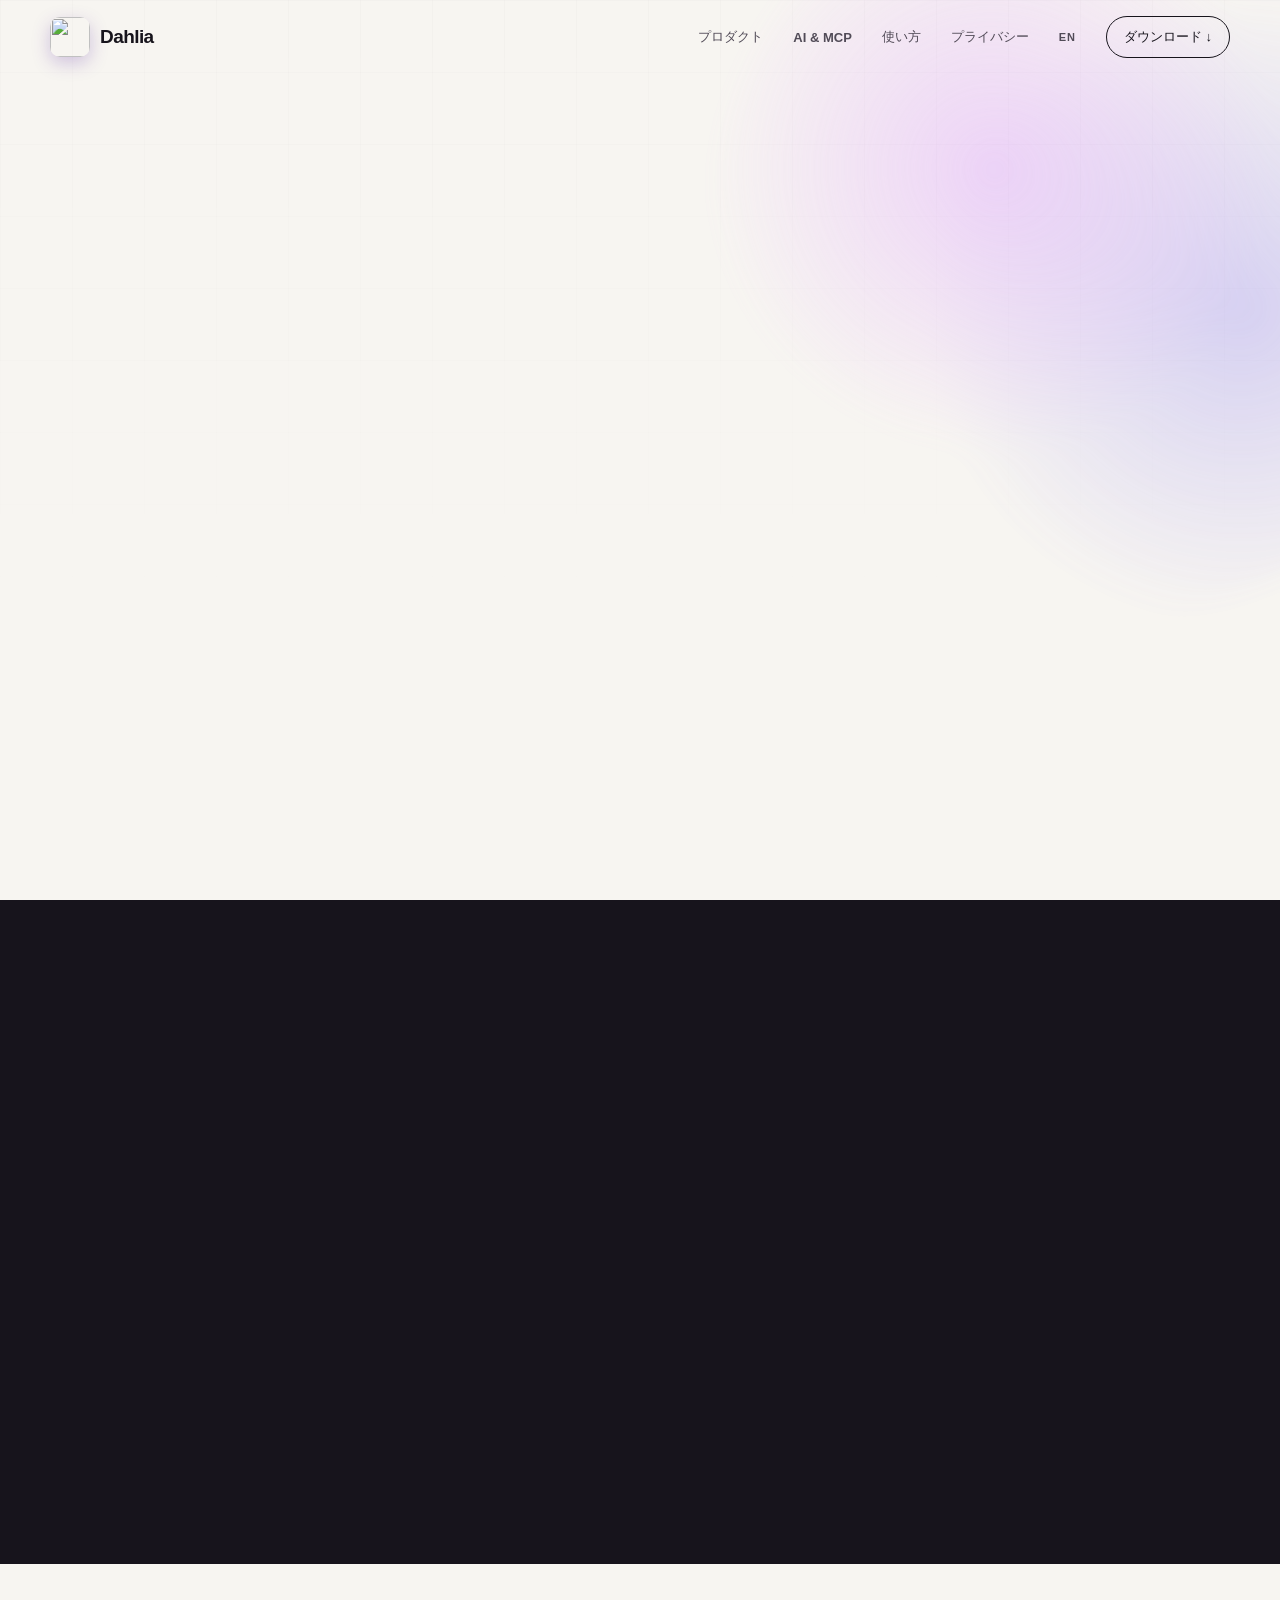
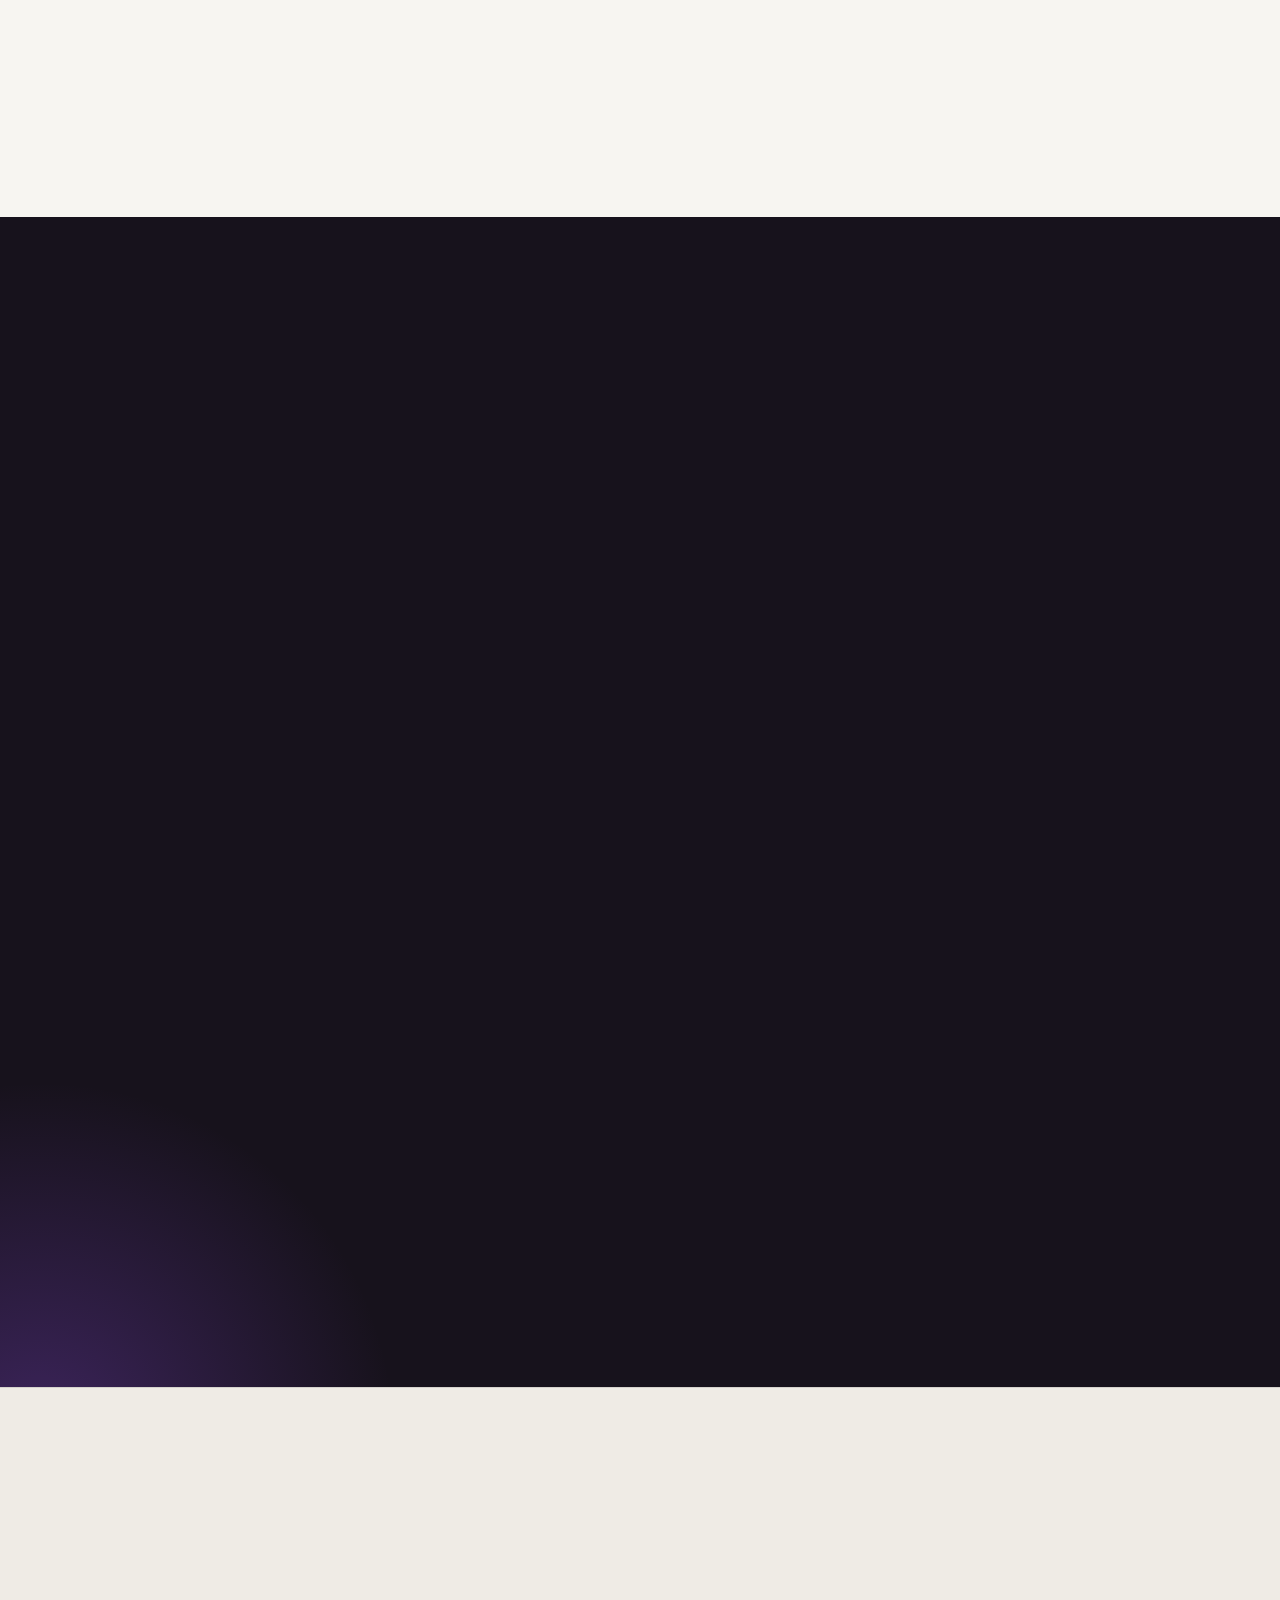
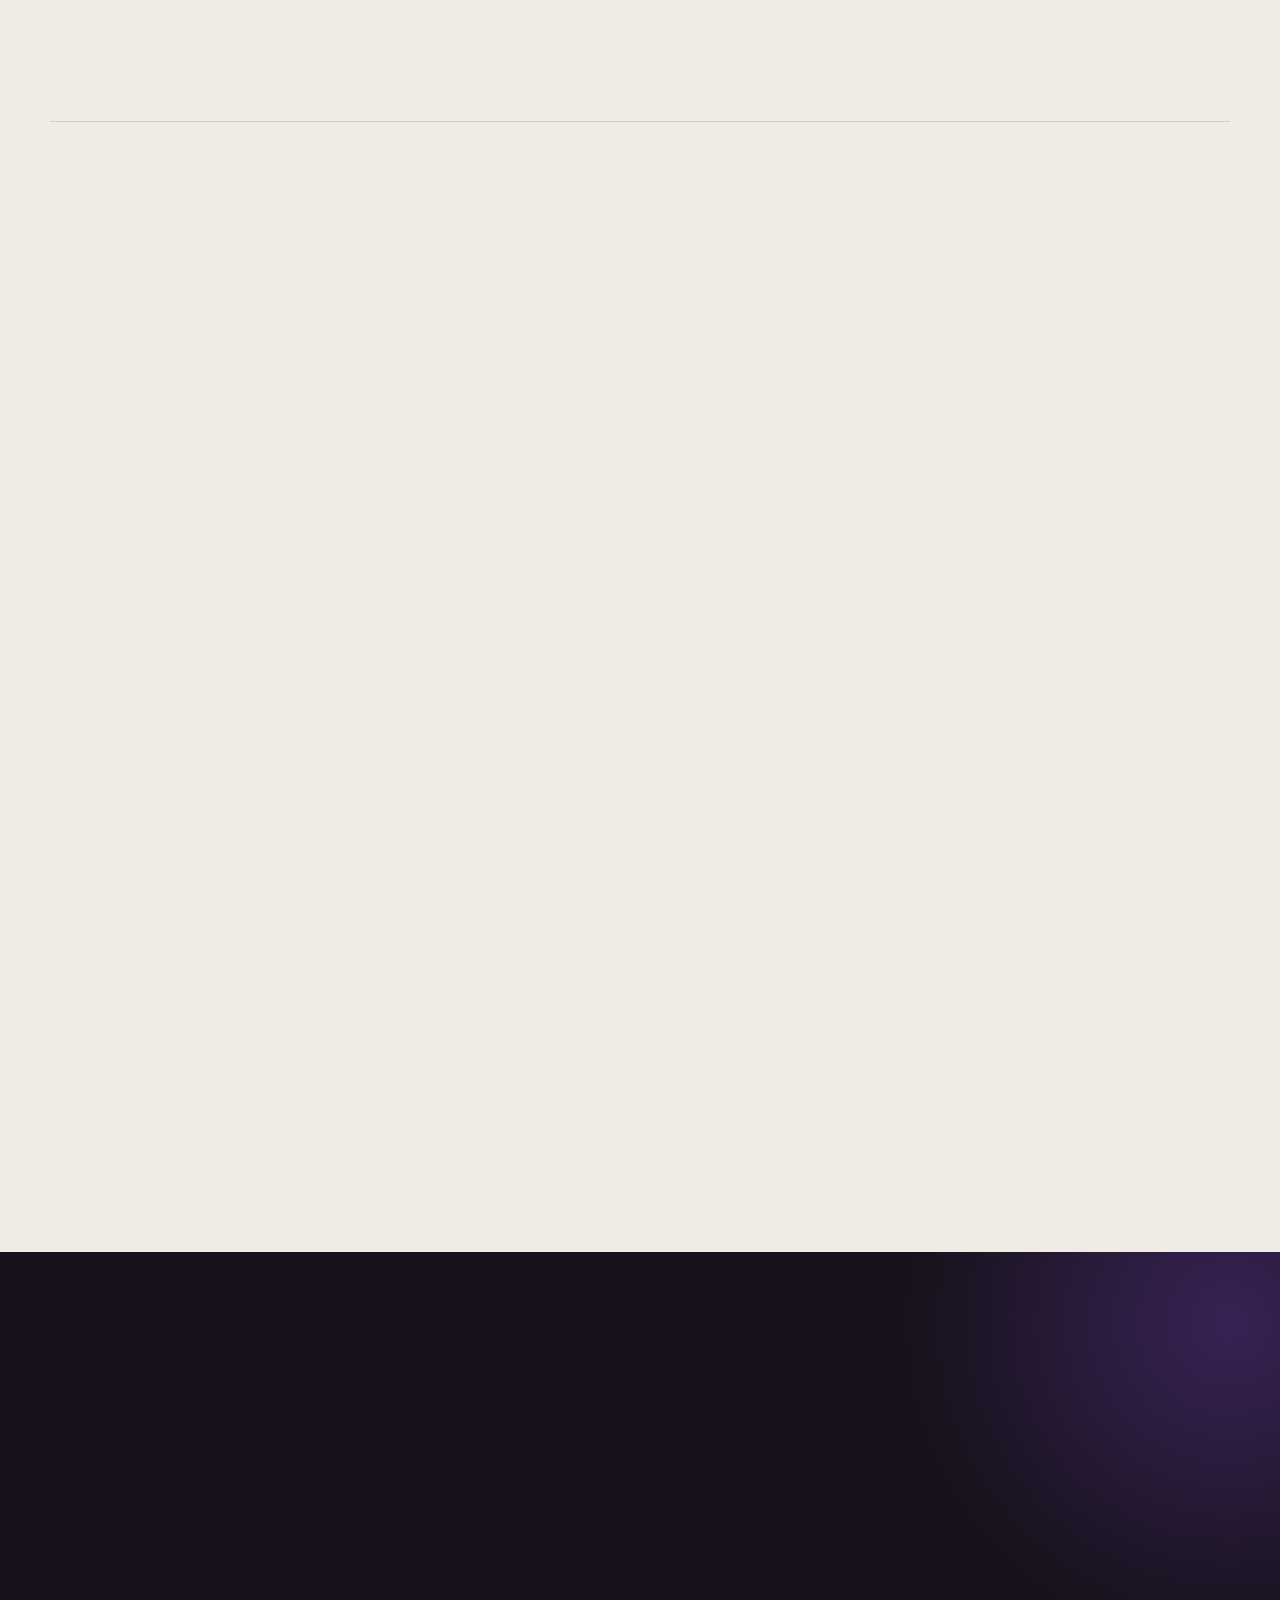
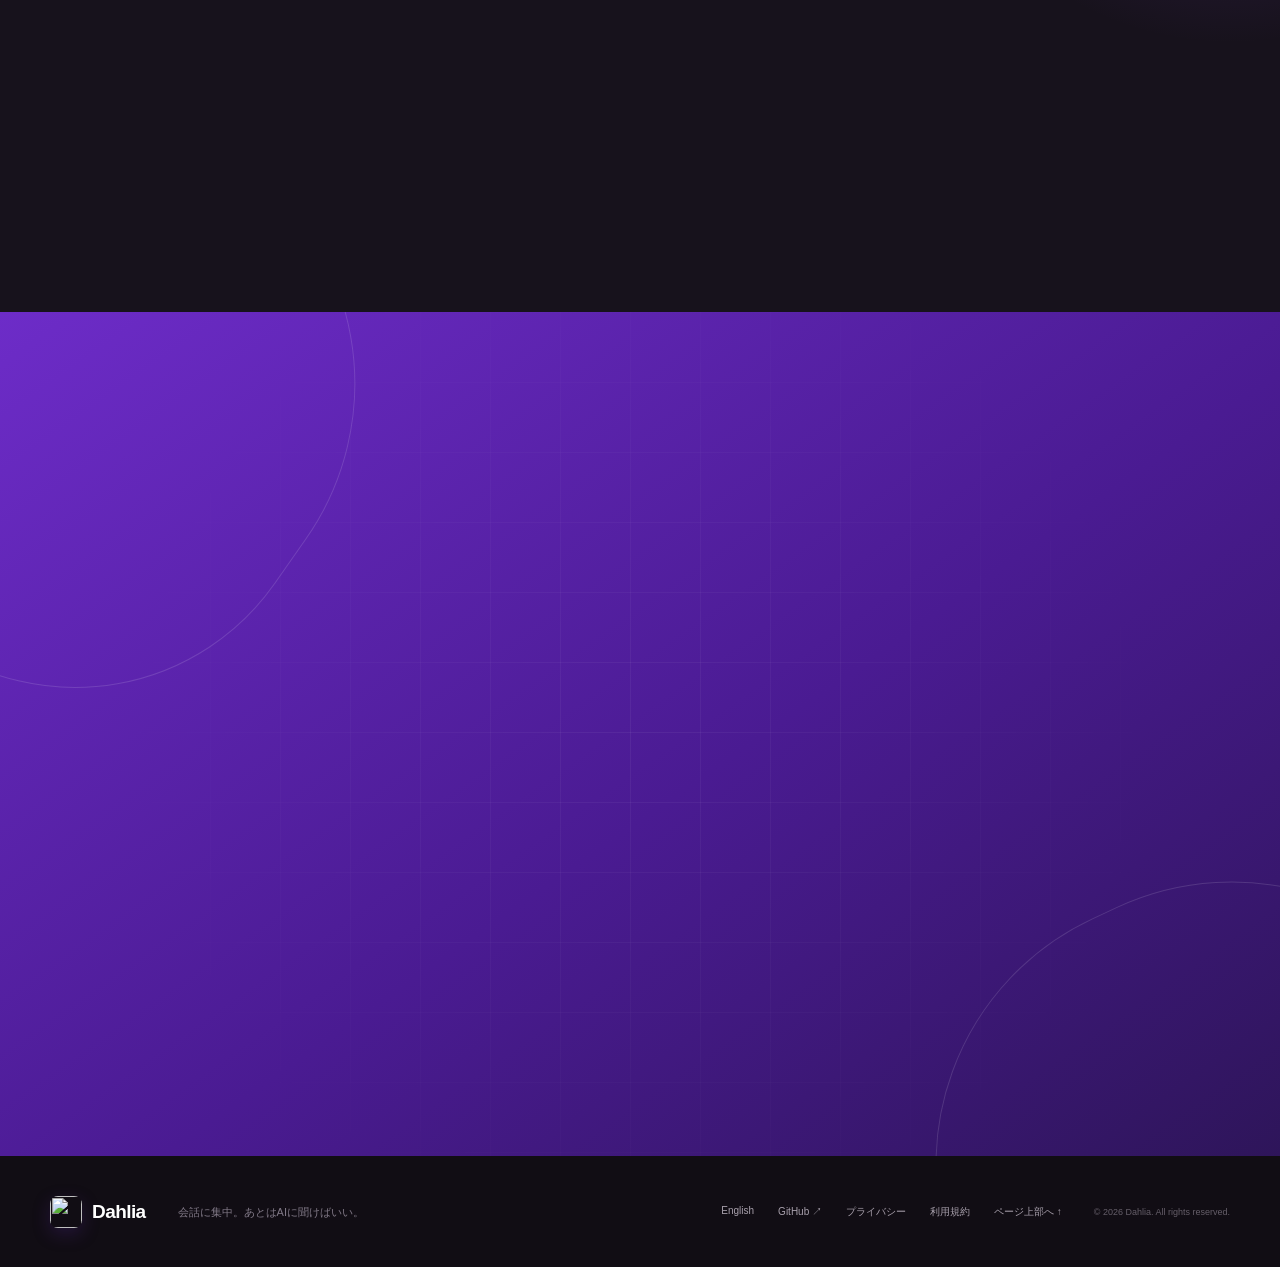
==== commit 72aeb5b8: "Add Terms of Use pages for Google OAuth" ====
--- a/website/ja/index.html
+++ b/website/ja/index.html
@@ -327,7 +327,7 @@
               <div class="feature-copy">
                 <span class="feature-number">CALENDAR</span>
                 <h3><span class="mobile-copy-line">予定を確認。</span><span class="mobile-copy-line">そのまま録音。</span></h3>
-                <p><span class="mobile-copy-line">今日の予定をメニューバーで確認。</span><span class="mobile-copy-line">会議リンクを開くと同時に、</span><span class="mobile-copy-line">録音を始められます。</span></p>
+                <p><span class="mobile-copy-line">Google Calendarを接続すると、</span><span class="mobile-copy-line">選択したカレンダーの今後の予定を読み取り、</span><span class="mobile-copy-line">メニューバーから確認して、</span><span class="mobile-copy-line">会議への参加と同時に録音を始められます。</span></p>
                 <div class="feature-tags"><span>Calendar agenda</span><span>Join + record</span><span>Quick controls</span></div>
               </div>
               <div class="menubar-visual" aria-hidden="true">
@@ -382,7 +382,7 @@
               <div class="feature-copy">
                 <span class="feature-number">ORGANIZE</span>
                 <h3><span class="mobile-copy-line">あとで使える形に</span><span class="mobile-copy-line">整える。</span></h3>
-                <p><span class="mobile-copy-line">プロジェクトやタグで整理し、</span><span class="mobile-copy-line">必要なときにMarkdown、Obsidian、</span><span class="mobile-copy-line">Google Driveへ書き出せます。</span></p>
+                <p><span class="mobile-copy-line">MarkdownやObsidianへ書き出すほか、</span><span class="mobile-copy-line">Google Driveを接続すると、</span><span class="mobile-copy-line">選択した要約をGoogle Docsとして</span><span class="mobile-copy-line">作成・更新できます。</span></p>
                 <div class="export-row" aria-label="対応する整理・共有先">
                   <span>MD</span><span>Ob</span><span>G</span><span>#</span>
                 </div>
@@ -434,12 +434,12 @@
             <article class="mcp-demo reveal">
               <div class="demo-topline"><span><i>⌁</i> Dahlia MCP</span><b>LOCAL · READ ONLY</b></div>
               <h3>会議の文脈を、仕事の現場へ。</h3>
-              <p>設定画面から登録コマンドをコピーするだけ。Claude CodeやCodexから、会議の検索、要約、確定済みの文字起こしを参照できます。</p>
+              <p>設定画面から登録コマンドをコピーするだけ。Claude CodeやCodexから、会議の検索、要約、確定済みの文字起こし、縮小したスクリーンショットを参照できます。</p>
               <div class="client-pills" aria-label="対応MCPクライアント"><span>Claude Code</span><span>Codex CLI</span></div>
               <ul class="access-list">
                 <li><i>01</i><span><b>会議を検索</b><small>タイトル、プロジェクト、タグ、日付から</small></span></li>
                 <li><i>02</i><span><b>保存済み要約を読む</b><small>Dahliaが保存したMarkdownをそのまま</small></span></li>
-                <li><i>03</i><span><b>確定済みの文字起こしを確認</b><small>ノート、画像、音声、未確定テキストは公開しません</small></span></li>
+                <li><i>03</i><span><b>根拠を確認</b><small>確定済みの文字起こしと縮小画像のみ。ノート、音声、未確定テキストは公開しません</small></span></li>
               </ul>
             </article>
           </div>
@@ -505,7 +505,7 @@
             </article>
             <article class="privacy-card reveal">
               <span class="privacy-icon" aria-hidden="true">⌂</span>
-              <div><h3>外部アクセスは必要な範囲だけ</h3><p>MCPが公開するのは、選択したVaultの会議検索、保存済み要約、確定済みの文字起こしだけです。</p></div>
+              <div><h3>外部アクセスは必要な範囲だけ</h3><p>MCPが公開するのは、選択したVaultの会議検索、保存済み要約、確定済みの文字起こし、縮小したスクリーンショットだけです。</p></div>
             </article>
           </div>
         </div>
@@ -542,6 +542,7 @@
           <a href="../" lang="en">English</a>
           <a href="https://github.com/dahlia-org/dahlia" target="_blank" rel="noreferrer">GitHub ↗</a>
           <a href="privacy/">プライバシー</a>
+          <a href="terms/">利用規約</a>
           <a href="#top">ページ上部へ ↑</a>
         </div>
         <small>© 2026 Dahlia. All rights reserved.</small>
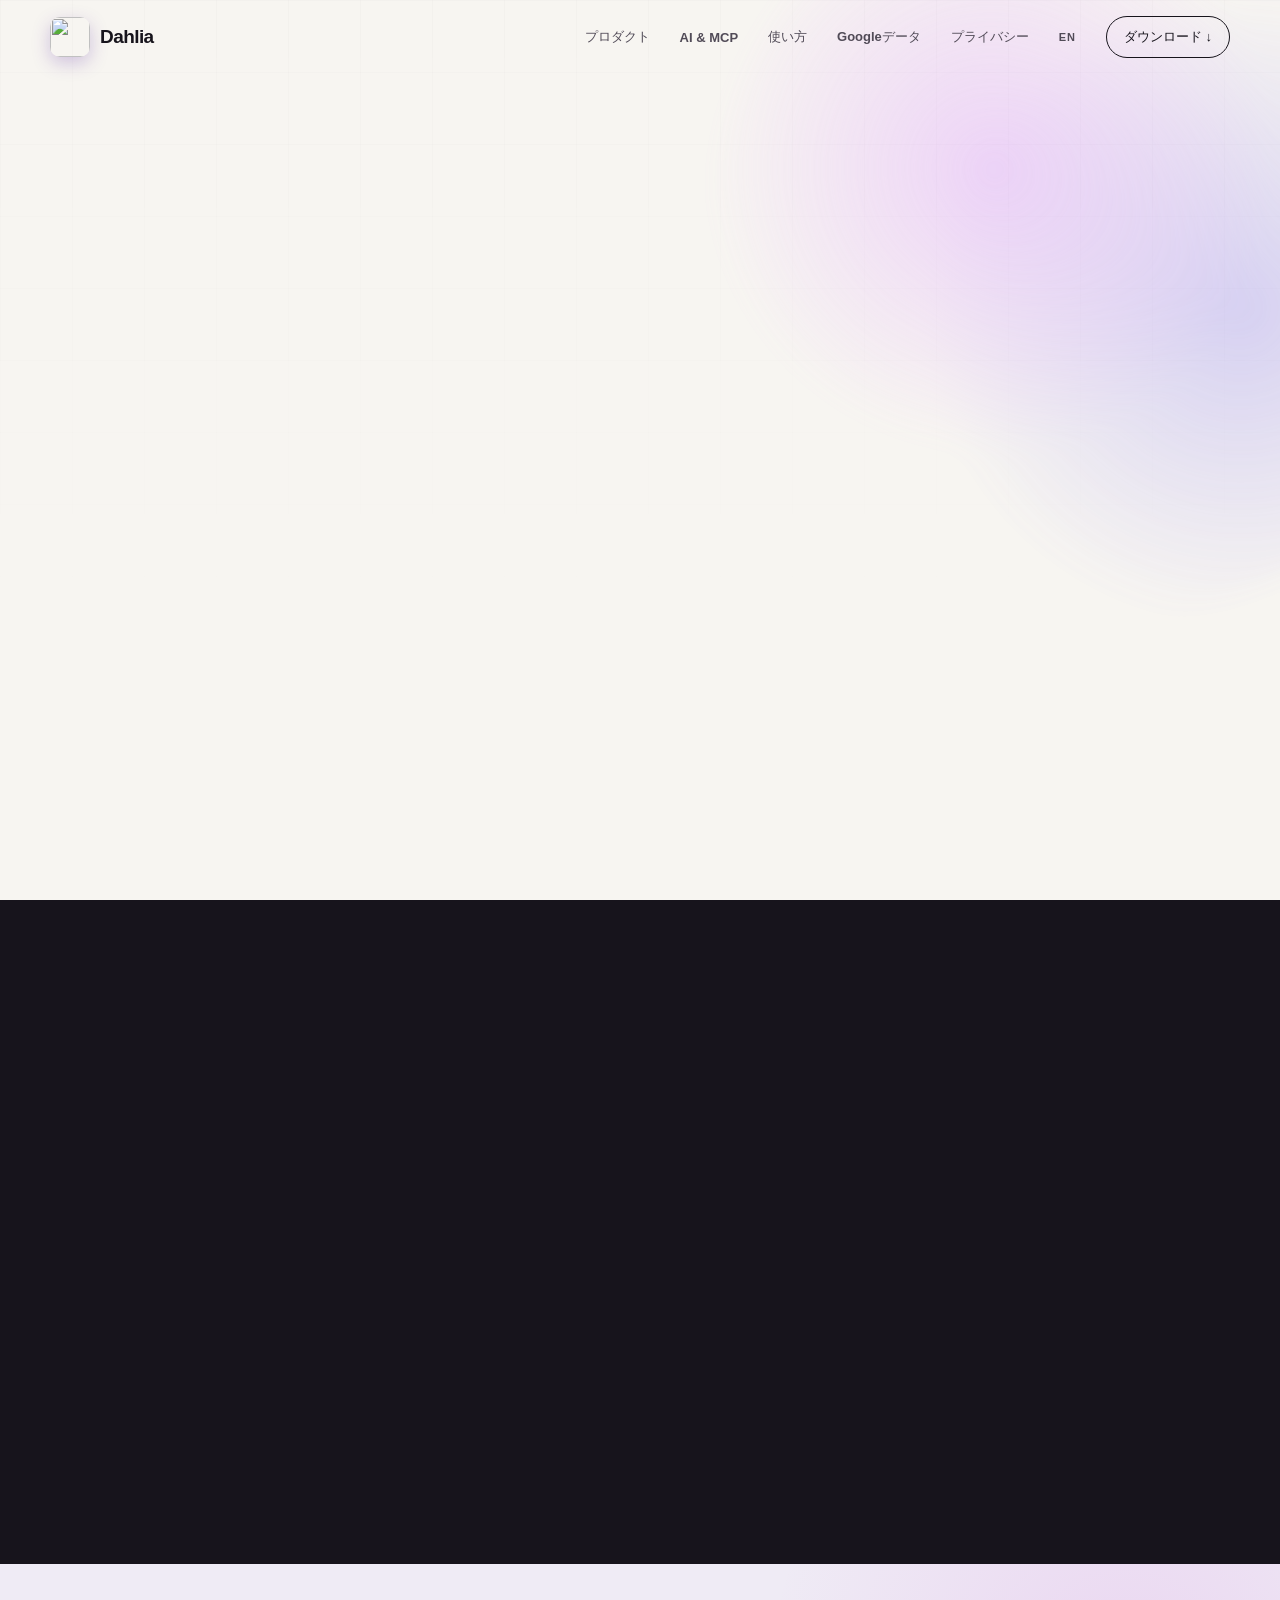
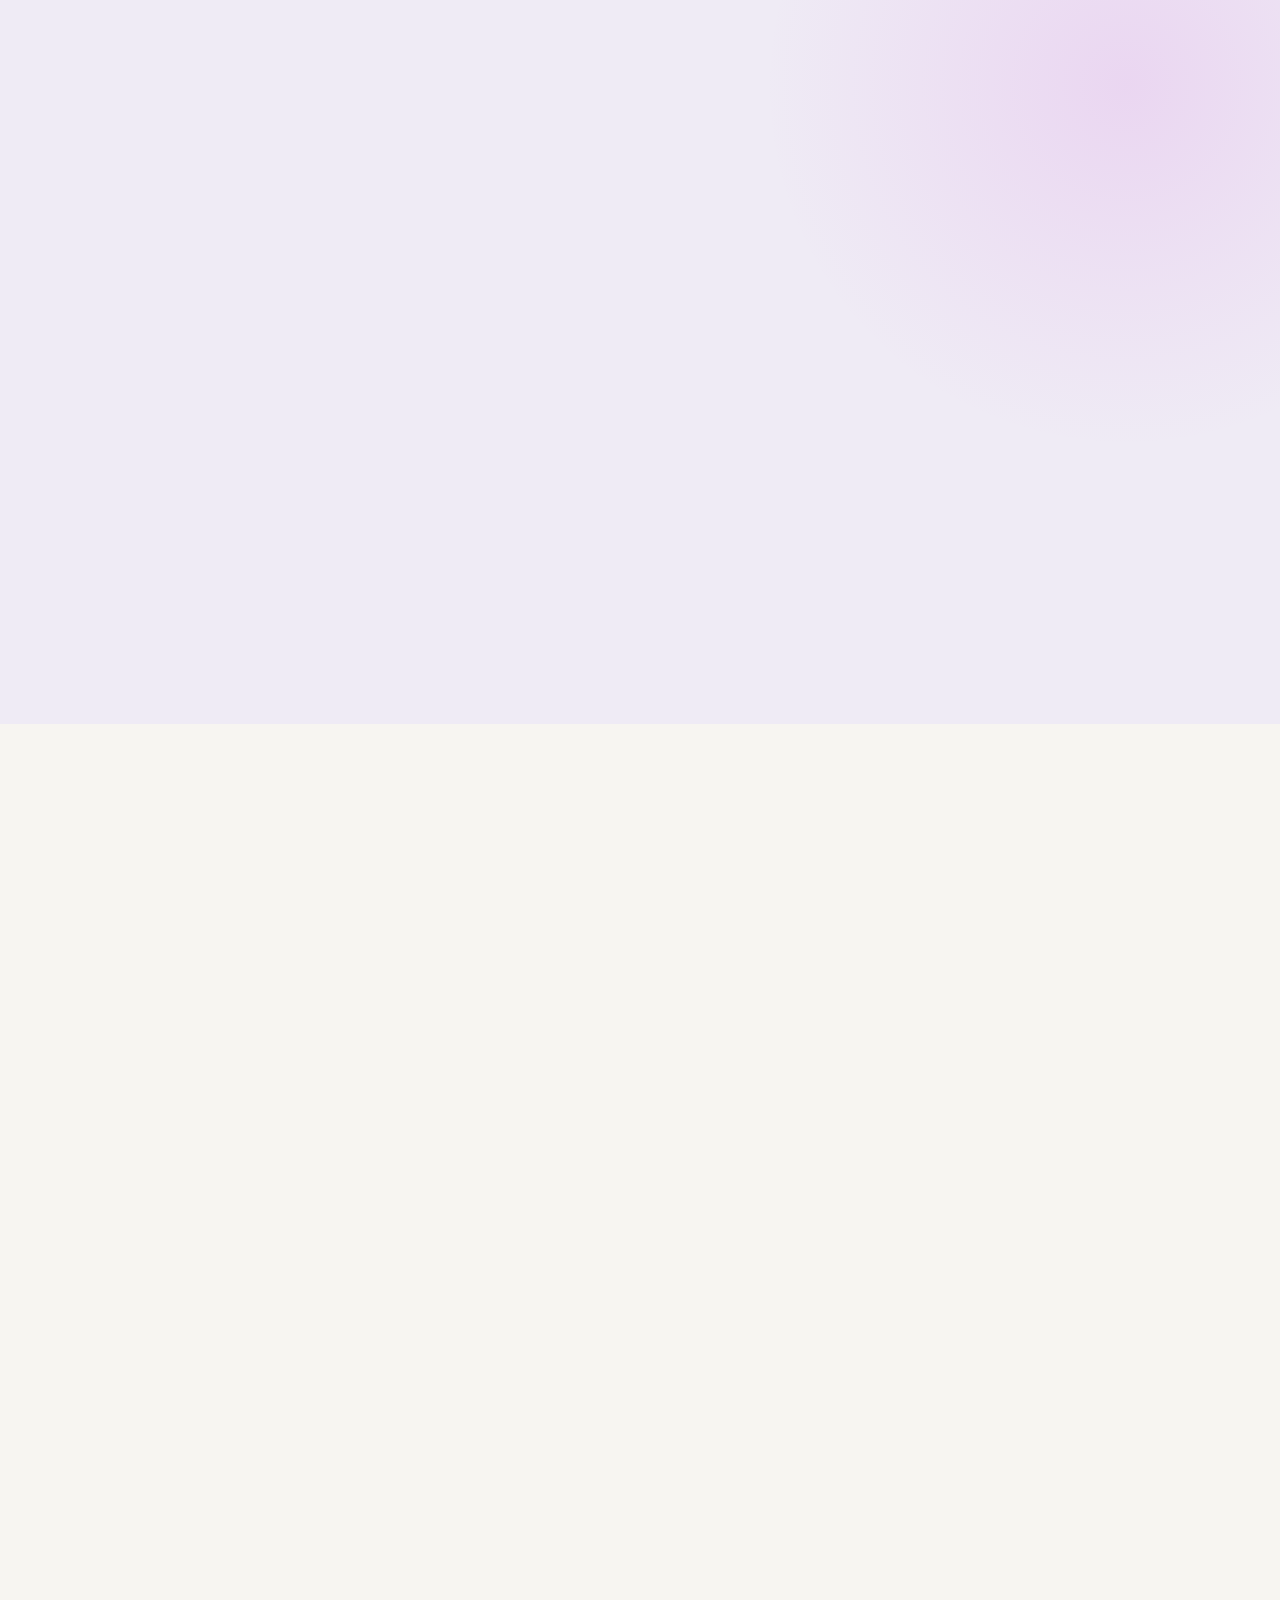
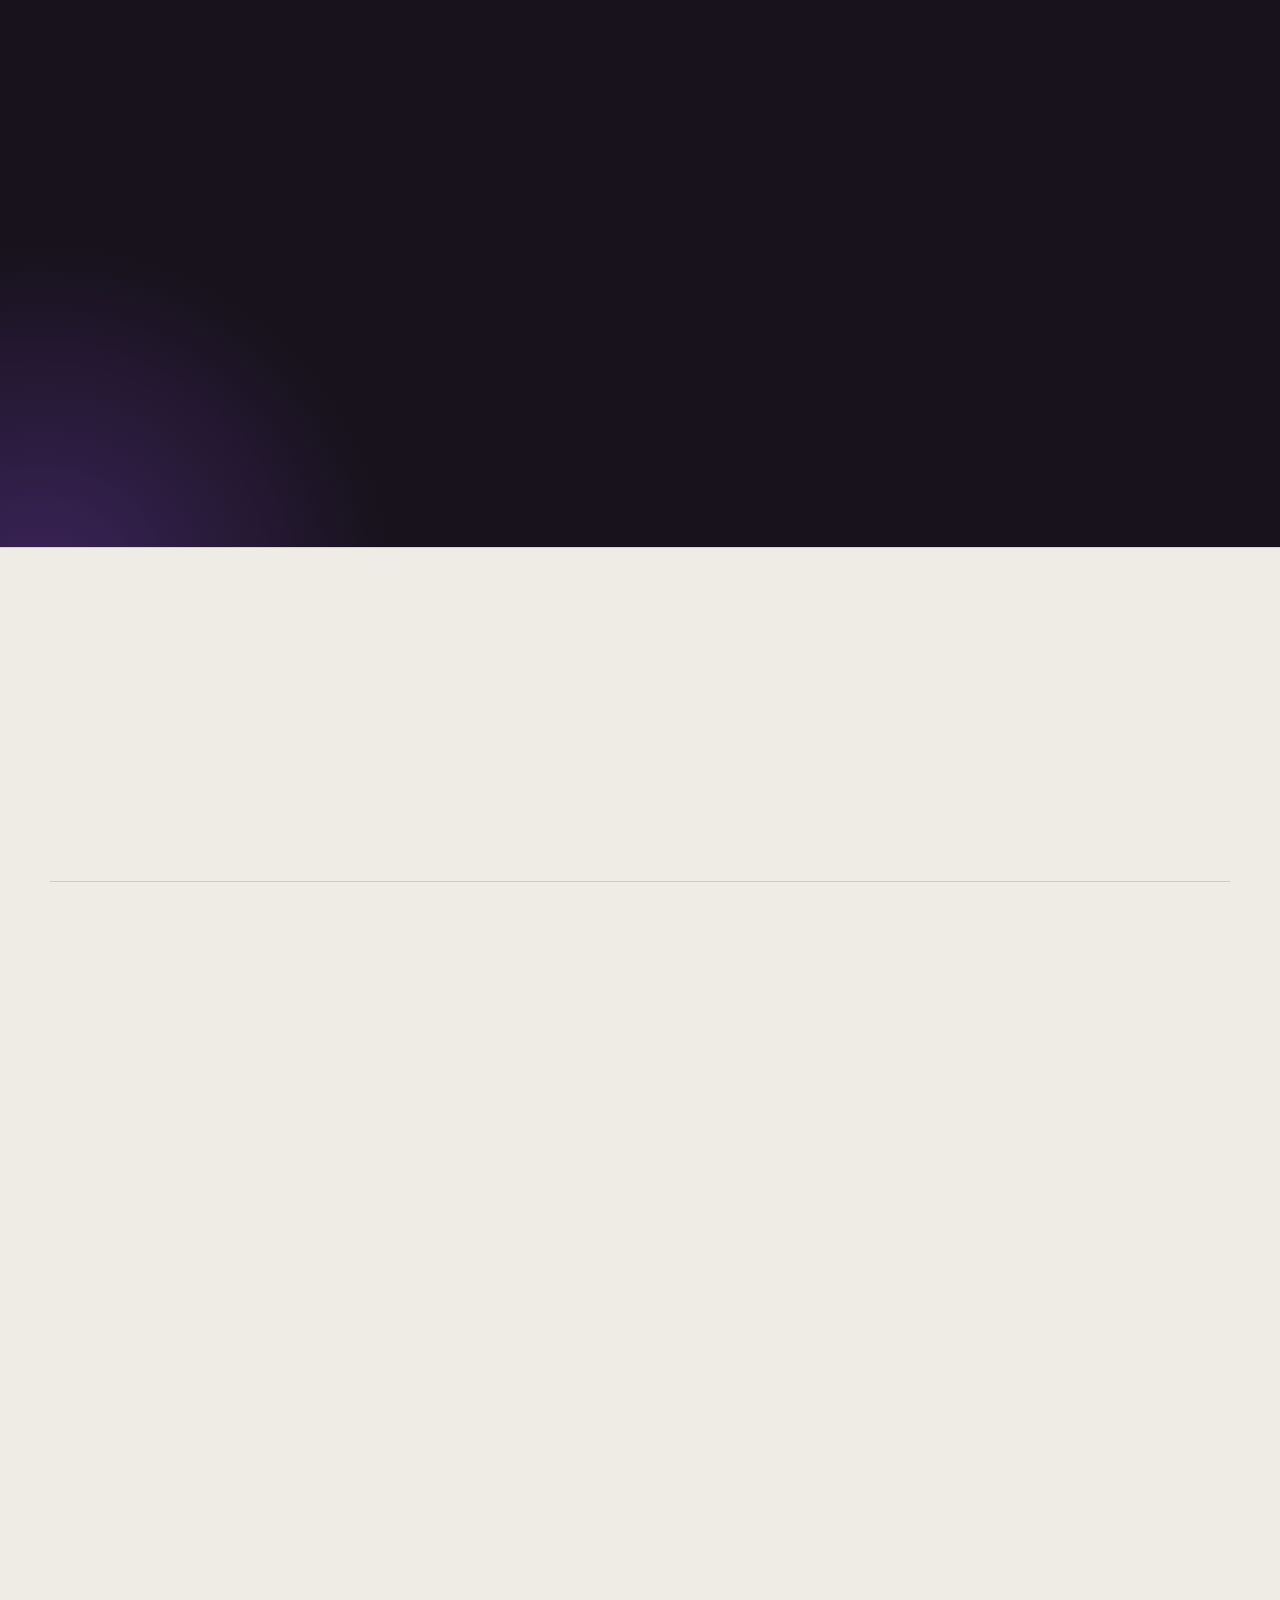
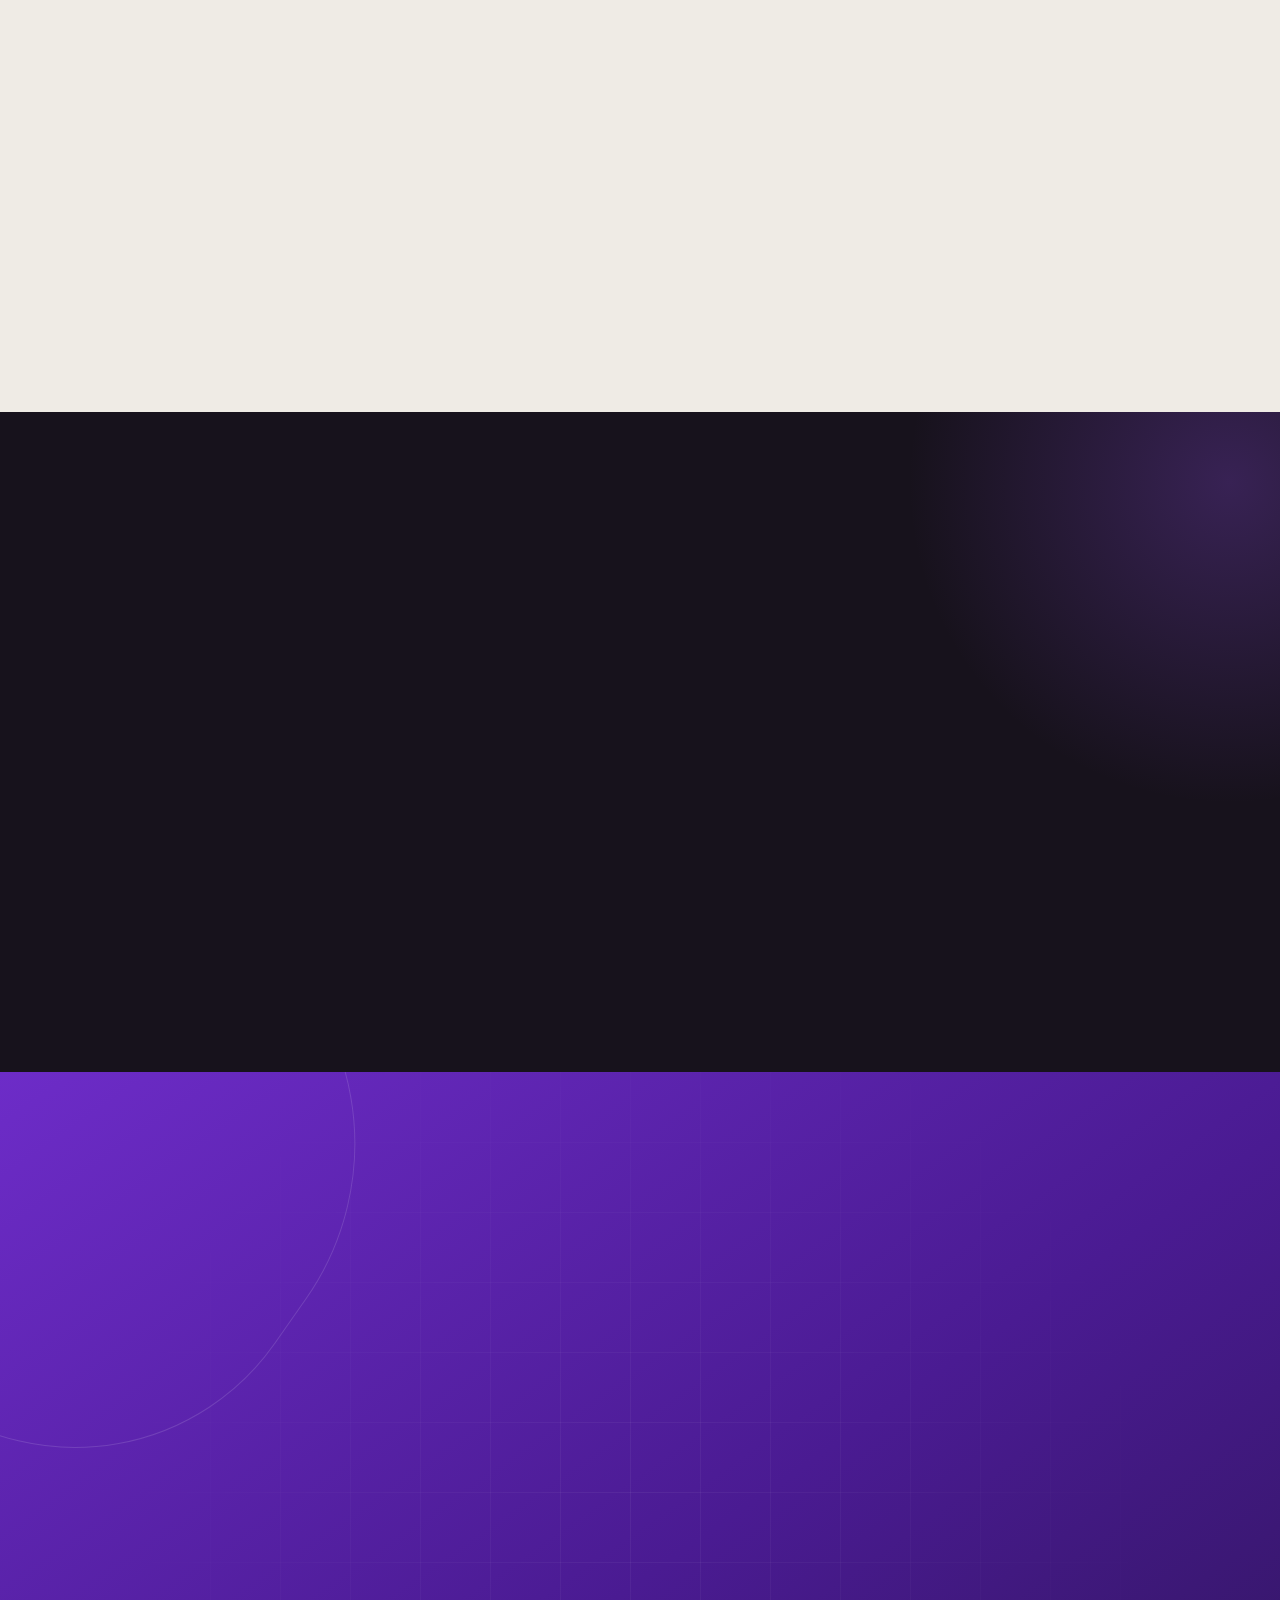
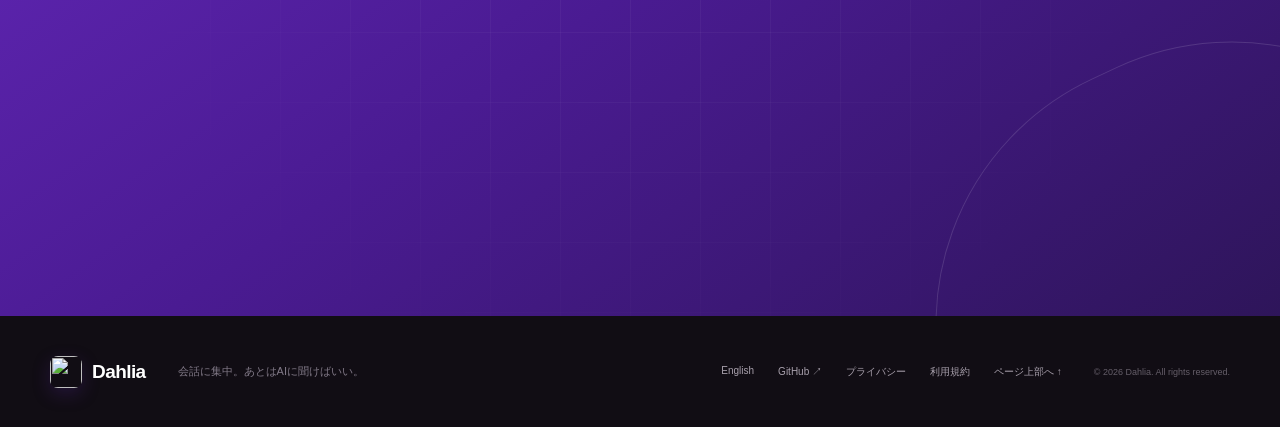
==== commit bac0c132: "Clarify OAuth branding on homepage" ====
--- a/website/ja/index.html
+++ b/website/ja/index.html
@@ -42,6 +42,7 @@
     <link rel="apple-touch-icon" href="../assets/app-icon.png" />
     <link rel="manifest" href="site.webmanifest" />
     <link rel="stylesheet" href="../styles.css" />
+    <noscript><style>.reveal { opacity: 1; transform: none; }</style></noscript>
     <title>Dahlia — 会話に集中。あとはAIに聞けばいい。</title>
   </head>
   <body>
@@ -69,6 +70,7 @@
           <a href="#features">プロダクト</a>
           <a href="#ai">AI &amp; MCP</a>
           <a href="#workflow">使い方</a>
+          <a href="#google-data">Googleデータ</a>
           <a href="privacy/">プライバシー</a>
           <a class="language-link" href="../" lang="en" aria-label="View this page in English">EN</a>
           <a
@@ -90,13 +92,15 @@
           <div class="hero-copy">
             <div class="eyebrow reveal">会議の記憶を、あなたのMacに</div>
             <h1 class="reveal reveal-delay-1">
-              <span class="heading-line">会話に集中。</span>
-              <span class="heading-line">あとは、<span class="hero-accent">AI</span>に</span>
-              <span class="heading-line">聞けばいい。</span>
+              <span class="heading-line">Dahlia</span>
+              <span class="hero-tagline">
+                <span class="heading-line">会話に集中。</span>
+                <span class="heading-line">あとはAIに聞けばいい。</span>
+              </span>
             </h1>
             <p class="hero-lead reveal reveal-delay-2">
-              <span class="copy-line">会議を記録し、あとから使える知識に。</span>
-              <span class="copy-line">必要なことは、DahliaやいつものAIに聞けます。</span>
+              <span class="copy-line">Dahliaは、マイクとシステム音声を録音し、Mac上で会議を文字起こしして、</span>
+              <span class="copy-line">内容の確認・要約・質問に使えるmacOSアプリです。</span>
             </p>
             <div class="hero-actions reveal reveal-delay-3">
               <a
@@ -272,6 +276,52 @@
         </div>
       </section>
 
+      <section class="google-data-section" id="google-data">
+        <div class="section-shell">
+          <div class="google-data-heading reveal">
+            <p class="section-index">任意のGOOGLE連携</p>
+            <h2>Dahliaによる<br />Googleデータの利用</h2>
+            <p>
+              Google連携は任意です。Dahliaは、ユーザーがGoogleアカウントを接続した場合にのみ、
+              以下の機能に必要なデータへアクセスします。
+            </p>
+          </div>
+
+          <div class="google-data-cards">
+            <article class="google-data-card reveal">
+              <span class="google-data-icon" aria-hidden="true">▦</span>
+              <div>
+                <h3>Google Calendar</h3>
+                <p>
+                  Dahliaは、Googleアカウントとユーザーが選択したカレンダーへの読み取り専用アクセスを使用して、
+                  今後の予定と会議リンクを表示し、予定から録音を開始できるようにします。
+                  カレンダーの予定を作成、変更、削除することはありません。
+                </p>
+              </div>
+            </article>
+
+            <article class="google-data-card reveal">
+              <span class="google-data-icon" aria-hidden="true">□</span>
+              <div>
+                <h3>Google Drive</h3>
+                <p>
+                  Dahliaは、Google Driveへのアクセスを使用して、Meeting Notesフォルダと、
+                  ユーザーがDahliaから書き出すGoogle Docsを作成・更新します。
+                  Dahliaは無関係なDriveファイルにアクセスできません。
+                </p>
+              </div>
+            </article>
+          </div>
+
+          <div class="google-data-footer reveal">
+            <a class="google-data-link" href="https://dahlia-ai.org/privacy/">
+              プライバシーポリシーを読む <span aria-hidden="true">→</span>
+            </a>
+            <p>DahliaによるGoogleユーザーデータへのアクセス、保存、共有、削除について説明しています。</p>
+          </div>
+        </div>
+      </section>
+
       <section class="features-section" id="features">
         <div class="section-shell">
           <div class="section-heading reveal">
--- a/website/styles.css
+++ b/website/styles.css
@@ -298,21 +298,32 @@
   font-weight: 780;
 }
 
-.hero h1 .hero-accent {
-  display: inline-block;
-  margin-inline: 0.06em;
+.hero h1 > .heading-line,
+.statement > .heading-line {
+  white-space: nowrap;
+}
+
+.hero-tagline {
+  display: block;
+  margin-top: 0.08em;
   color: transparent;
   background: linear-gradient(135deg, var(--violet) 15%, var(--magenta) 85%);
   -webkit-background-clip: text;
   background-clip: text;
-}
-
-.hero h1 > .heading-line,
-.statement > .heading-line {
+  font-size: 0.56em;
+  line-height: 1.15;
+  letter-spacing: -0.04em;
   white-space: nowrap;
 }
 
+html[lang="ja"] .hero-tagline {
+  font-size: 0.62em;
+  line-height: 1.22;
+  white-space: normal;
+}
+
 .hero-lead {
+  max-width: 650px;
   margin: 0;
   color: var(--muted);
   font-size: 16px;
@@ -1111,19 +1122,109 @@
   line-height: 2;
 }
 
+.google-data-section {
+  padding: 130px 0 135px;
+  background:
+    radial-gradient(circle at 88% 16%, rgba(200, 64, 213, 0.12), transparent 28%),
+    #efebf5;
+}
+
+.google-data-cards {
+  display: grid;
+  grid-template-columns: repeat(2, minmax(0, 1fr));
+  gap: 18px;
+  margin-top: 64px;
+}
+
+.google-data-card {
+  display: grid;
+  grid-template-columns: auto 1fr;
+  gap: 22px;
+  padding: 38px;
+  border: 1px solid rgba(64, 43, 78, 0.1);
+  border-radius: 30px;
+  background: rgba(255, 254, 250, 0.88);
+  box-shadow: 0 16px 48px rgba(52, 33, 67, 0.06);
+}
+
+.google-data-icon {
+  width: 48px;
+  height: 48px;
+  display: grid;
+  place-items: center;
+  border-radius: 14px;
+  color: white;
+  background: linear-gradient(135deg, var(--violet), var(--magenta));
+  box-shadow: 0 10px 24px rgba(112, 65, 230, 0.2);
+  font-size: 17px;
+}
+
+.google-data-card h3 {
+  margin: 2px 0 12px;
+  font-size: 24px;
+  line-height: 1.2;
+  letter-spacing: -0.035em;
+}
+
+.google-data-card p {
+  margin: 0;
+  color: var(--muted);
+  font-size: 14px;
+  line-height: 1.85;
+}
+
+.google-data-footer {
+  display: flex;
+  align-items: center;
+  gap: 24px;
+  margin-top: 30px;
+}
+
+.google-data-footer p {
+  margin: 0;
+  color: var(--muted);
+  font-size: 12px;
+  line-height: 1.6;
+}
+
+.google-data-link {
+  flex: none;
+  min-height: 48px;
+  display: inline-flex;
+  align-items: center;
+  gap: 12px;
+  padding: 0 20px;
+  border-radius: 999px;
+  color: white;
+  background: var(--ink);
+  font-size: 13px;
+  font-weight: 720;
+  transition: transform 180ms ease, background 180ms ease, box-shadow 180ms ease;
+}
+
+.google-data-link:hover {
+  transform: translateY(-2px);
+  background: var(--violet-deep);
+  box-shadow: 0 12px 28px rgba(78, 35, 166, 0.22);
+}
+
 .features-section {
   padding: 140px 0 150px;
 }
 
-.section-heading {
+:where(.section-heading, .google-data-heading) {
   display: grid;
   grid-template-columns: 0.36fr 0.82fr 0.55fr;
   gap: 30px;
   align-items: end;
+}
+
+.section-heading {
   margin-bottom: 70px;
 }
 
 .section-heading h2,
+.google-data-heading h2,
 .ai-heading h2,
 .workflow-heading h2,
 .privacy-copy h2 {
@@ -1133,7 +1234,7 @@
   letter-spacing: -0.055em;
 }
 
-.section-heading > p:last-child {
+:where(.section-heading, .google-data-heading) > p:last-child {
   margin: 0 0 5px;
   color: var(--muted);
   font-size: 14px;
@@ -2553,8 +2654,8 @@
   .note-one { right: -10px; }
   .note-two { left: -20px; }
   .proof-strip { flex-wrap: wrap; }
-  .section-heading { grid-template-columns: .32fr 1fr; }
-  .section-heading > p:last-child { grid-column: 2; }
+  :where(.section-heading, .google-data-heading) { grid-template-columns: .32fr 1fr; }
+  :where(.section-heading, .google-data-heading) > p:last-child { grid-column: 2; }
   .ai-heading { grid-template-columns: .32fr 1fr; }
   .privacy-layout { gap: 60px; }
 }
@@ -2571,7 +2672,9 @@
     display: flex;
     flex-direction: column;
     justify-content: center;
-    gap: 30px;
+    gap: 22px;
+    padding: 80px 24px 40px;
+    overflow-y: auto;
     color: white;
     background: rgba(20, 15, 24, 0.97);
     visibility: hidden;
@@ -2579,7 +2682,7 @@
     transition: opacity 180ms ease, visibility 180ms ease;
   }
   .site-nav.open { visibility: visible; opacity: 1; }
-  .site-nav > a:not(.nav-cta) { color: white; font-size: 25px; }
+  .site-nav > a:not(.nav-cta) { color: white; font-size: 22px; }
   .site-nav .nav-cta { border-color: rgba(255,255,255,.5); }
   .nav-toggle[aria-expanded="true"] span { background: white; }
   .legal-page .legal-nav {
@@ -2606,16 +2709,17 @@
   .hero h1 { font-size: clamp(49px, 13vw, 70px); }
   html[lang="ja"] .hero h1 { font-size: clamp(49px, 13vw, 70px); }
   .hero-lead { font-size: 14px; }
-  .desktop-break { display: none; }
   .product-stage { width: 100%; margin-top: 10px; padding-bottom: 30px; }
   .mac-window { transform: none; }
   .floating-note { display: none; }
   .stage-orbit-one { width: 100%; height: auto; aspect-ratio: 1; left: 0; top: 0; }
   .stage-orbit-two { display: none; }
   .proof-strip strong { flex-basis: 100%; border: 0; padding: 7px 0 0; margin: 0; text-align: center; }
-  .statement-section, .features-section, .ai-section, .workflow-section, .privacy-section { padding: 95px 0; }
-  .statement-grid, .ai-heading, .workflow-heading, .privacy-layout { grid-template-columns: 1fr; gap: 35px; }
+  .statement-section, .google-data-section, .features-section, .ai-section, .workflow-section, .privacy-section { padding: 95px 0; }
+  .statement-grid, .google-data-heading, .ai-heading, .workflow-heading, .privacy-layout { grid-template-columns: 1fr; gap: 35px; }
   .statement { margin-top: 0; }
+  .google-data-heading > p:last-child { grid-column: 1; }
+  .google-data-cards { grid-template-columns: 1fr; margin-top: 48px; }
   .section-heading { grid-template-columns: 1fr; gap: 22px; margin-bottom: 48px; }
   .section-heading > p:last-child { grid-column: 1; }
   .feature-card-wide { grid-template-columns: 1fr; gap: 40px; }
@@ -2627,6 +2731,7 @@
   .step-visual { grid-column: 2; }
   .step-copy { grid-column: 2; }
   .privacy-layout { gap: 50px; }
+  .google-data-footer { align-items: flex-start; flex-direction: column; gap: 16px; }
   .footer-inner { grid-template-columns: 1fr auto; padding: 30px 0; }
   .footer-inner > p { display: none; }
   .footer-links { justify-self: end; }
@@ -2635,6 +2740,8 @@
 
 @media (max-width: 600px) {
   .mobile-copy-line { display: block; }
+  .hero-tagline { font-size: 0.47em; }
+  html[lang="ja"] .hero-tagline { font-size: 0.58em; }
   .hero-actions { align-items: flex-start; flex-direction: column; gap: 18px; }
   .hero-meta { max-width: 320px; }
   .product-stage { width: 128%; margin-left: -14%; padding-top: 45px; }
@@ -2692,6 +2799,8 @@
   .step-transcribe i { left: auto; right: 42px; bottom: 53px; }
   .step-copy h3 { font-size: 29px; }
   .privacy-card { grid-template-columns: 1fr; }
+  .google-data-card { grid-template-columns: 1fr; padding: 30px; border-radius: 27px; }
+  .google-data-link { width: 100%; justify-content: center; }
   .final-cta { padding: 105px 0; }
   .cta-inner h2 { font-size: 48px; }
   .footer-inner { grid-template-columns: 1fr; }
